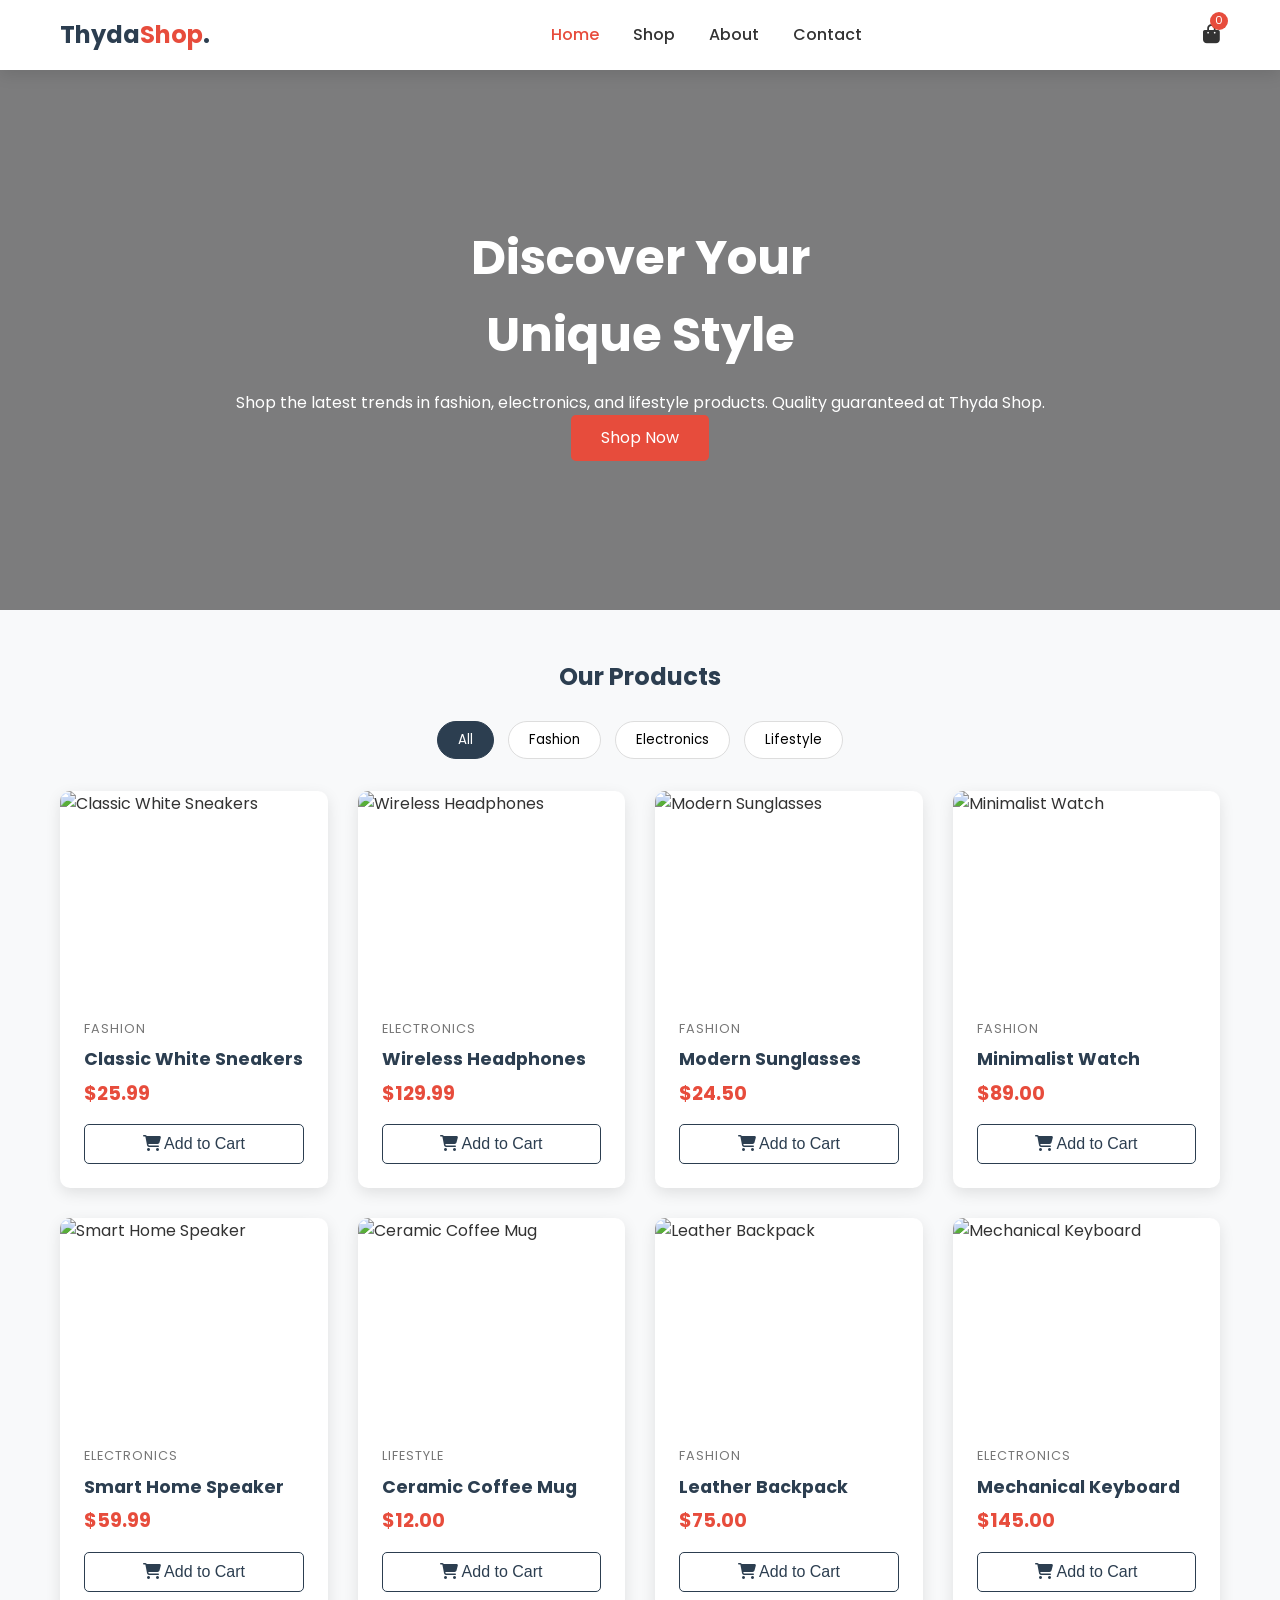
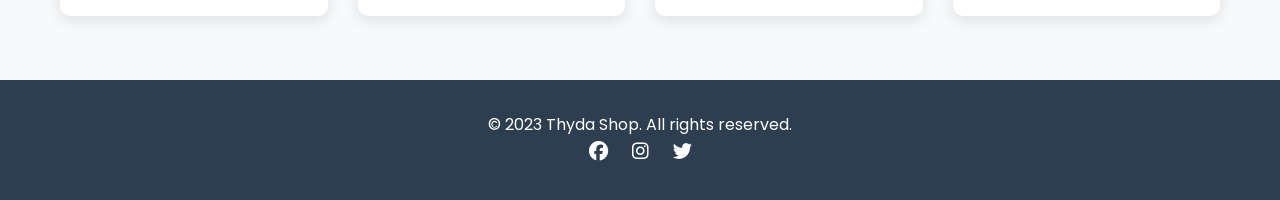
==== index.html @ cea24b6b "Add files via upload" ====
<!DOCTYPE html>
<html lang="en">
<head>
    <meta charset="UTF-8">
    <meta name="viewport" content="width=device-width, initial-scale=1.0">
    <title>Thyda Shop | Premium Products</title>
    <!-- Google Fonts -->
    <link href="https://fonts.googleapis.com/css2?family=Poppins:wght@300;400;600;700&display=swap" rel="stylesheet">
    <!-- Font Awesome for Icons -->
    <link rel="stylesheet" href="https://cdnjs.cloudflare.com/ajax/libs/font-awesome/6.4.0/css/all.min.css">
    <!-- Custom CSS -->
    <link rel="stylesheet" href="assets/css/style.css">
</head>
<body>

    <!-- Navbar -->
    <nav class="navbar">
        <div class="container nav-container">
            <a href="#" class="logo">Thyda<span>Shop</span>.</a>
            
            <div class="nav-links">
                <a href="#" class="active">Home</a>
                <a href="#products-section">Shop</a>
                <a href="#">About</a>
                <a href="#">Contact</a>
            </div>

            <div class="nav-icons">
                <div class="cart-icon" id="cart-btn">
                    <i class="fas fa-shopping-bag"></i>
                    <span class="cart-count" id="cart-count">0</span>
                </div>
            </div>
            
            <div class="menu-toggle" id="mobile-menu">
                <i class="fas fa-bars"></i>
            </div>
        </div>
    </nav>

    <!-- Hero Section -->
    <header class="hero">
        <div class="container hero-content">
            <h1>Discover Your <br> Unique Style</h1>
            <p>Shop the latest trends in fashion, electronics, and lifestyle products. Quality guaranteed at Thyda Shop.</p>
            <a href="#products-section" class="btn btn-primary">Shop Now</a>
        </div>
    </header>

    <!-- Main Content -->
    <main class="container">
        
        <!-- Filter Section -->
        <section class="filters" id="products-section">
            <h2>Our Products</h2>
            <div class="category-buttons" id="category-filters">
                <button class="filter-btn active" data-category="all">All</button>
                <button class="filter-btn" data-category="fashion">Fashion</button>
                <button class="filter-btn" data-category="electronics">Electronics</button>
                <button class="filter-btn" data-category="lifestyle">Lifestyle</button>
            </div>
        </section>

        <!-- Product Grid -->
        <section class="product-grid" id="product-container">
            <!-- Products will be injected here by JS -->
        </section>

    </main>

    <!-- Footer -->
    <footer>
        <div class="container">
            <p>&copy; 2023 Thyda Shop. All rights reserved.</p>
            <div class="social-links">
                <a href="#"><i class="fab fa-facebook"></i></a>
                <a href="#"><i class="fab fa-instagram"></i></a>
                <a href="#"><i class="fab fa-twitter"></i></a>
            </div>
        </div>
    </footer>

    <!-- Shopping Cart Sidebar -->
    <div class="cart-overlay" id="cart-overlay"></div>
    <div class="cart-sidebar" id="cart-sidebar">
        <div class="cart-header">
            <h3>Your Cart</h3>
            <button class="close-cart" id="close-cart"><i class="fas fa-times"></i></button>
        </div>
        <div class="cart-items" id="cart-items">
            <!-- Cart items injected here -->
            <div class="empty-cart-msg">Your cart is empty</div>
        </div>
        <div class="cart-footer">
            <div class="total">
                <span>Total:</span>
                <span id="cart-total">$0.00</span>
            </div>
            <button class="btn btn-primary btn-block checkout-btn" onclick="alert('Thank you for shopping at Thyda Shop!')">Checkout</button>
        </div>
    </div>

    <!-- Toast Notification -->
    <div id="toast">Item added to cart!</div>

    <!-- Scripts -->
    <!-- Loaded in order so app.js can access products from products.js -->
    <script src="assets/js/products.js"></script>
    <script src="assets/js/app.js"></script>
</body>
</html>
---- assets/css/style.css ----
:root {
    --primary-color: #2c3e50;
    --accent-color: #e74c3c;
    --light-bg: #f8f9fa;
    --text-color: #333;
    --white: #ffffff;
    --shadow: 0 5px 15px rgba(0,0,0,0.1);
    --transition: all 0.3s ease;
}

* {
    margin: 0;
    padding: 0;
    box-sizing: border-box;
}

body {
    font-family: 'Poppins', sans-serif;
    color: var(--text-color);
    line-height: 1.6;
    background-color: var(--light-bg);
}

a {
    text-decoration: none;
    color: inherit;
}

img {
    max-width: 100%;
    display: block;
}

.container {
    max-width: 1200px;
    margin: 0 auto;
    padding: 0 20px;
}

/* Navbar */
.navbar {
    background: var(--white);
    box-shadow: var(--shadow);
    position: sticky;
    top: 0;
    z-index: 100;
    padding: 1rem 0;
}

.nav-container {
    display: flex;
    justify-content: space-between;
    align-items: center;
}

.logo {
    font-size: 1.5rem;
    font-weight: 700;
    color: var(--primary-color);
}

.logo span {
    color: var(--accent-color);
}

.nav-links a {
    margin: 0 15px;
    font-weight: 500;
    transition: var(--transition);
}

.nav-links a:hover, .nav-links a.active {
    color: var(--accent-color);
}

.cart-icon {
    position: relative;
    cursor: pointer;
    font-size: 1.2rem;
}

.cart-count {
    position: absolute;
    top: -8px;
    right: -8px;
    background: var(--accent-color);
    color: var(--white);
    font-size: 0.7rem;
    width: 18px;
    height: 18px;
    border-radius: 50%;
    display: flex;
    justify-content: center;
    align-items: center;
}

.menu-toggle {
    display: none;
    font-size: 1.5rem;
    cursor: pointer;
}

/* Hero Section */
.hero {
    background: linear-gradient(rgba(0,0,0,0.5), rgba(0,0,0,0.5)), url('https://images.unsplash.com/photo-1441986300917-64674bd600d8?ixlib=rb-1.2.1&auto=format&fit=crop&w=1350&q=80');
    background-size: cover;
    background-position: center;
    height: 60vh;
    display: flex;
    align-items: center;
    justify-content: center;
    text-align: center;
    color: var(--white);
    margin-bottom: 3rem;
}

.hero h1 {
    font-size: 3rem;
    margin-bottom: 1rem;
}

.btn {
    display: inline-block;
    padding: 10px 30px;
    border-radius: 5px;
    transition: var(--transition);
    cursor: pointer;
    border: none;
    font-size: 1rem;
}

.btn-primary {
    background: var(--accent-color);
    color: var(--white);
}

.btn-primary:hover {
    background: #c0392b;
}

.btn-block {
    display: block;
    width: 100%;
}

/* Filters */
.filters {
    text-align: center;
    margin-bottom: 2rem;
}

.filters h2 {
    margin-bottom: 1.5rem;
    color: var(--primary-color);
}

.filter-btn {
    background: var(--white);
    border: 1px solid #ddd;
    padding: 8px 20px;
    margin: 0 5px;
    cursor: pointer;
    border-radius: 20px;
    font-family: inherit;
    transition: var(--transition);
}

.filter-btn:hover, .filter-btn.active {
    background: var(--primary-color);
    color: var(--white);
    border-color: var(--primary-color);
}

/* Product Grid */
.product-grid {
    display: grid;
    grid-template-columns: repeat(auto-fill, minmax(250px, 1fr));
    gap: 30px;
    margin-bottom: 4rem;
}

.product-card {
    background: var(--white);
    border-radius: 10px;
    overflow: hidden;
    box-shadow: var(--shadow);
    transition: var(--transition);
}

.product-card:hover {
    transform: translateY(-5px);
}

.product-img {
    height: 200px;
    width: 100%;
    object-fit: cover;
}

.product-info {
    padding: 1.5rem;
}

.product-cat {
    color: #777;
    font-size: 0.8rem;
    text-transform: uppercase;
    letter-spacing: 1px;
}

.product-title {
    margin: 5px 0;
    font-size: 1.1rem;
    color: var(--primary-color);
}

.product-price {
    color: var(--accent-color);
    font-weight: 700;
    font-size: 1.2rem;
}

.product-card .btn {
    margin-top: 15px;
    width: 100%;
    border: 1px solid var(--primary-color);
    background: transparent;
    color: var(--primary-color);
}

.product-card .btn:hover {
    background: var(--primary-color);
    color: var(--white);
}

/* Footer */
footer {
    background: var(--primary-color);
    color: var(--white);
    padding: 2rem 0;
    text-align: center;
}

.social-links a {
    margin: 0 10px;
    font-size: 1.2rem;
    transition: var(--transition);
}

.social-links a:hover {
    color: var(--accent-color);
}

/* Cart Sidebar */
.cart-overlay {
    position: fixed;
    top: 0;
    left: 0;
    width: 100%;
    height: 100%;
    background: rgba(0,0,0,0.5);
    visibility: hidden;
    opacity: 0;
    transition: var(--transition);
    z-index: 101;
}

.cart-overlay.show {
    visibility: visible;
    opacity: 1;
}

.cart-sidebar {
    position: fixed;
    top: 0;
    right: -100%;
    width: 350px;
    height: 100%;
    background: var(--white);
    z-index: 102;
    transition: var(--transition);
    display: flex;
    flex-direction: column;
    box-shadow: -5px 0 15px rgba(0,0,0,0.1);
}

.cart-sidebar.show {
    right: 0;
}

.cart-header {
    padding: 1.5rem;
    border-bottom: 1px solid #eee;
    display: flex;
    justify-content: space-between;
    align-items: center;
}

.close-cart {
    background: none;
    border: none;
    font-size: 1.5rem;
    cursor: pointer;
}

.cart-items {
    flex: 1;
    padding: 1.5rem;
    overflow-y: auto;
}

.cart-item {
    display: flex;
    align-items: center;
    margin-bottom: 1.5rem;
    border-bottom: 1px solid #eee;
    padding-bottom: 1rem;
}

.cart-item img {
    width: 60px;
    height: 60px;
    object-fit: cover;
    border-radius: 5px;
    margin-right: 15px;
}

.item-details {
    flex: 1;
}

.item-details h4 {
    font-size: 0.9rem;
    margin-bottom: 5px;
}

.item-quantity-ctrl {
    display: flex;
    align-items: center;
    gap: 10px;
    margin-top: 5px;
}

.qty-btn {
    background: #eee;
    border: none;
    width: 25px;
    height: 25px;
    border-radius: 50%;
    cursor: pointer;
    display: flex;
    align-items: center;
    justify-content: center;
}

.item-remove {
    color: #999;
    cursor: pointer;
    margin-left: 10px;
    transition: var(--transition);
}

.item-remove:hover {
    color: var(--accent-color);
}

.cart-footer {
    padding: 1.5rem;
    border-top: 1px solid #eee;
    background: #fcfcfc;
}

.total {
    display: flex;
    justify-content: space-between;
    font-size: 1.2rem;
    font-weight: 700;
    margin-bottom: 1rem;
}

/* Toast */
#toast {
    visibility: hidden;
    min-width: 250px;
    background-color: #333;
    color: #fff;
    text-align: center;
    border-radius: 4px;
    padding: 16px;
    position: fixed;
    z-index: 1000;
    left: 50%;
    bottom: 30px;
    transform: translateX(-50%);
    font-size: 17px;
}

#toast.show {
    visibility: visible;
    animation: fadein 0.5s, fadeout 0.5s 2.5s;
}

@keyframes fadein {
    from {bottom: 0; opacity: 0;} 
    to {bottom: 30px; opacity: 1;}
}

@keyframes fadeout {
    from {bottom: 30px; opacity: 1;} 
    to {bottom: 0; opacity: 0;}
}

/* Responsive */
@media (max-width: 768px) {
    .hero h1 { font-size: 2rem; }
    .nav-links { display: none; }
    .menu-toggle { display: block; }
    .cart-sidebar { width: 100%; }
}
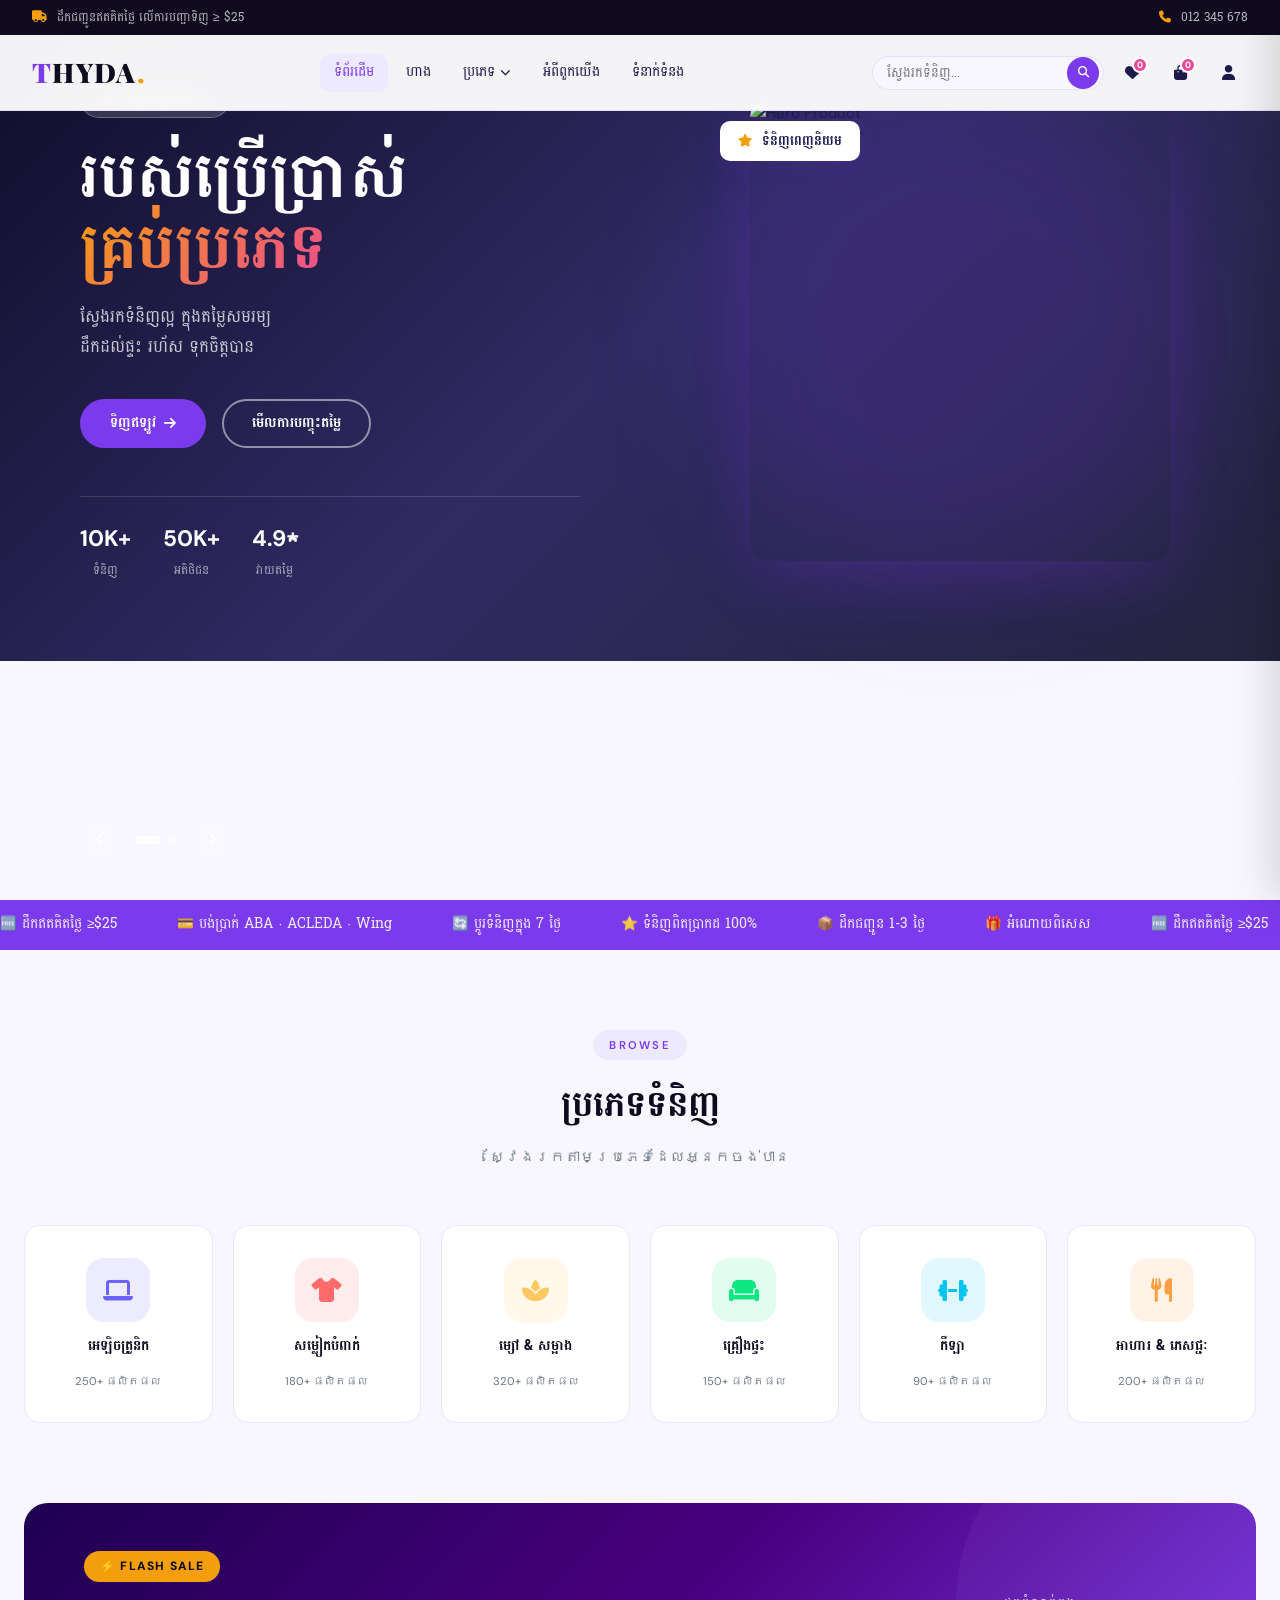
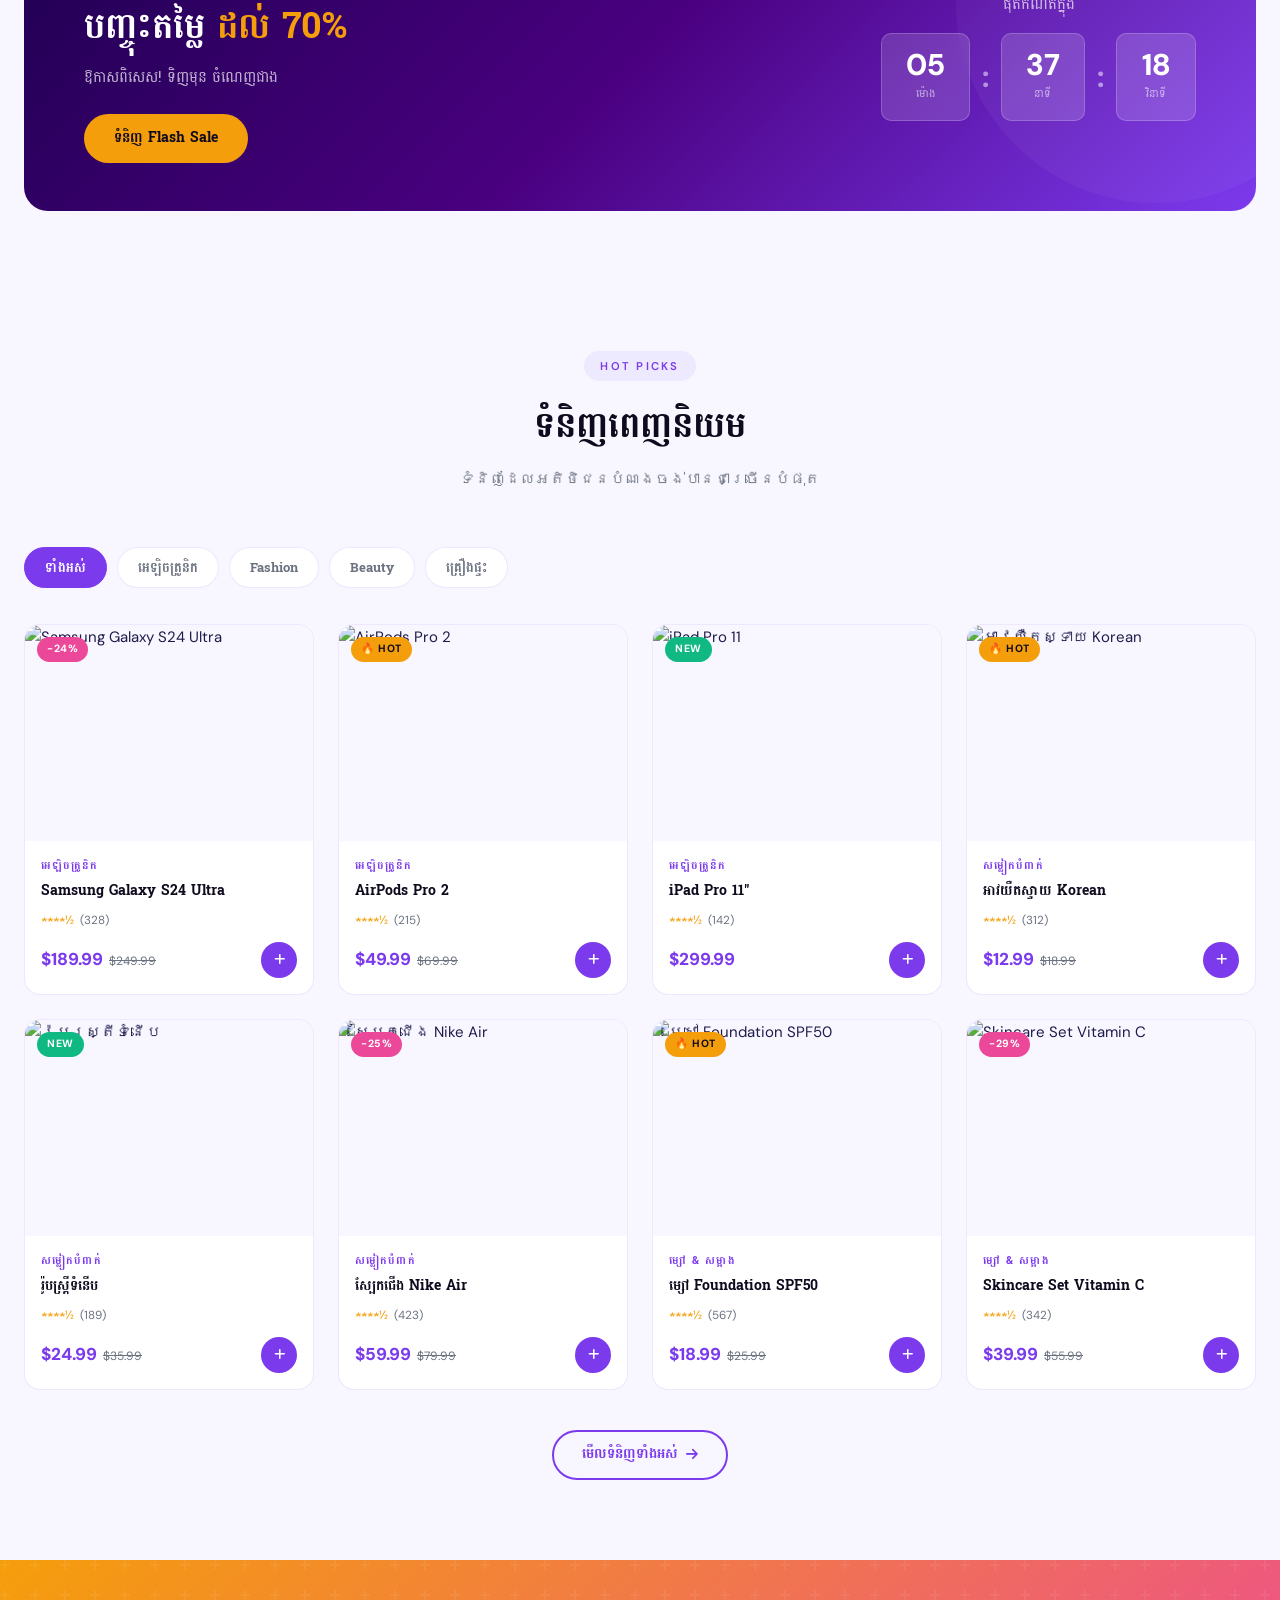
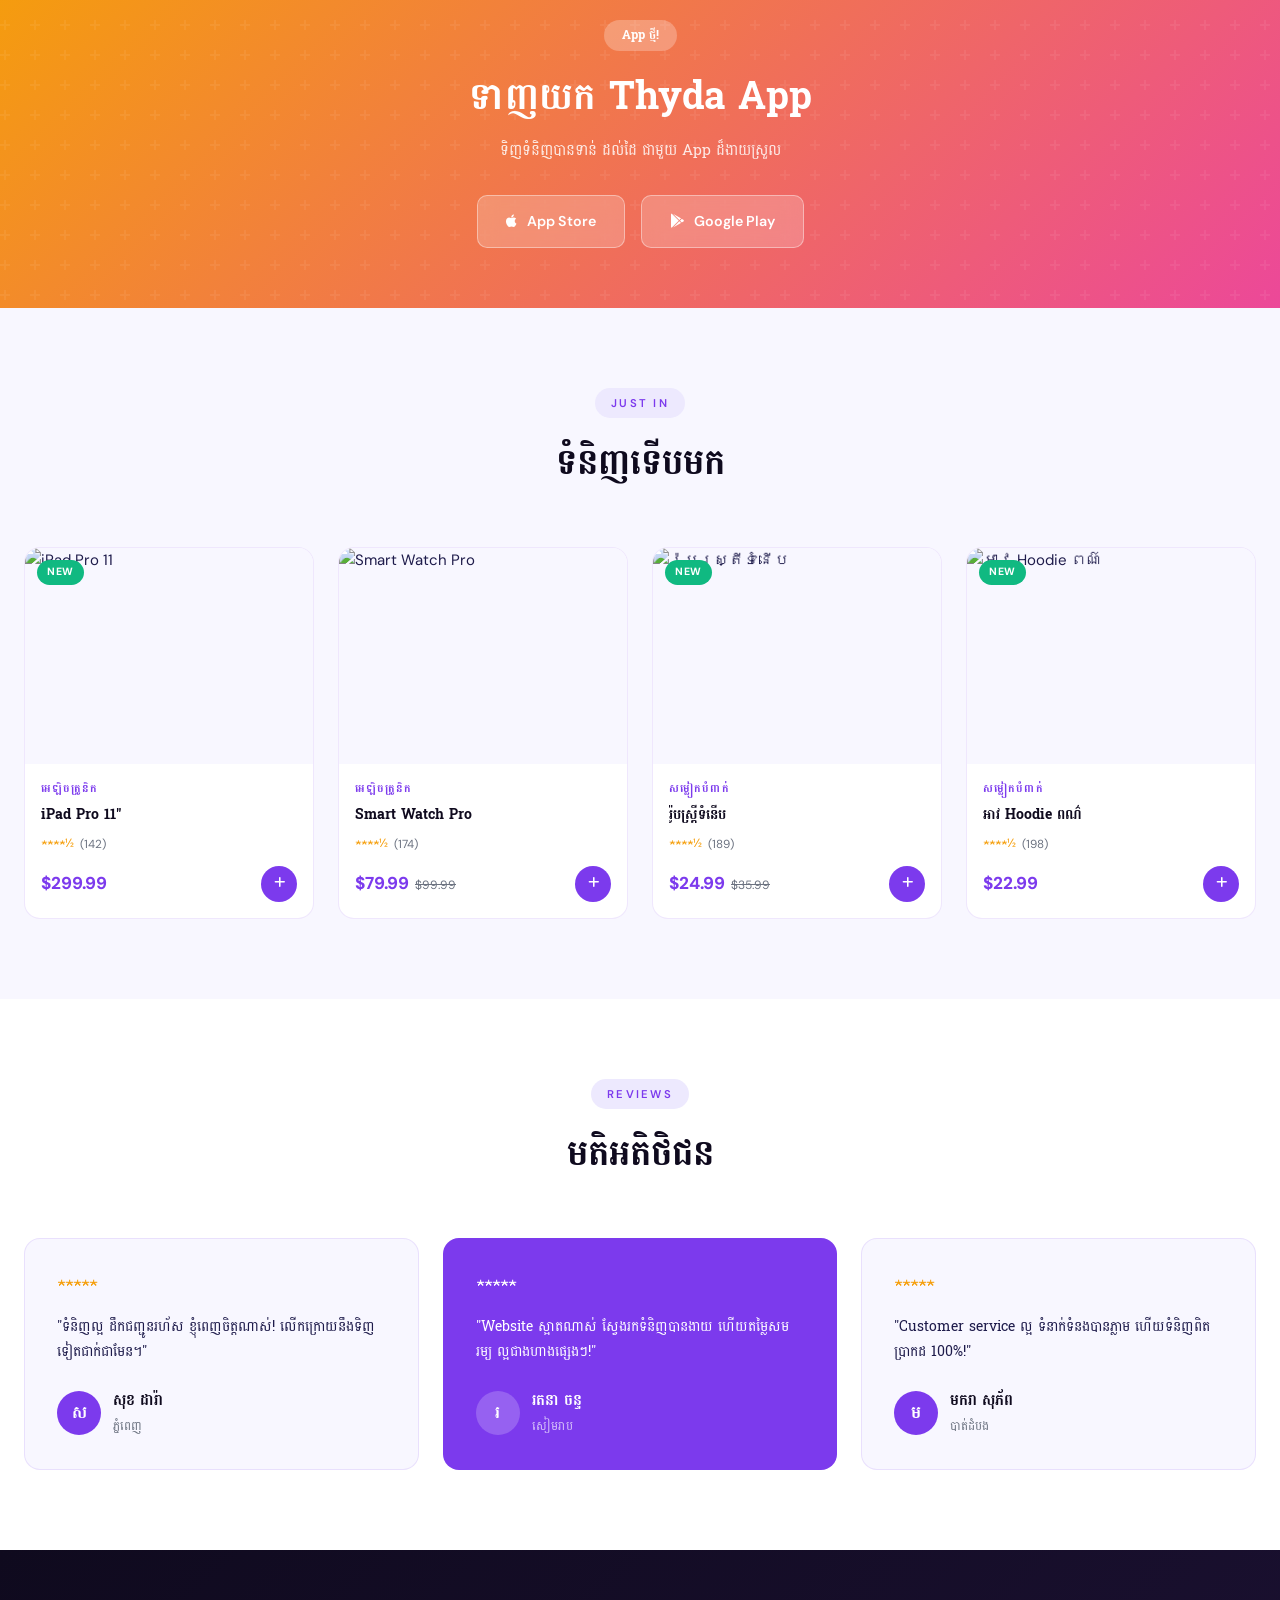
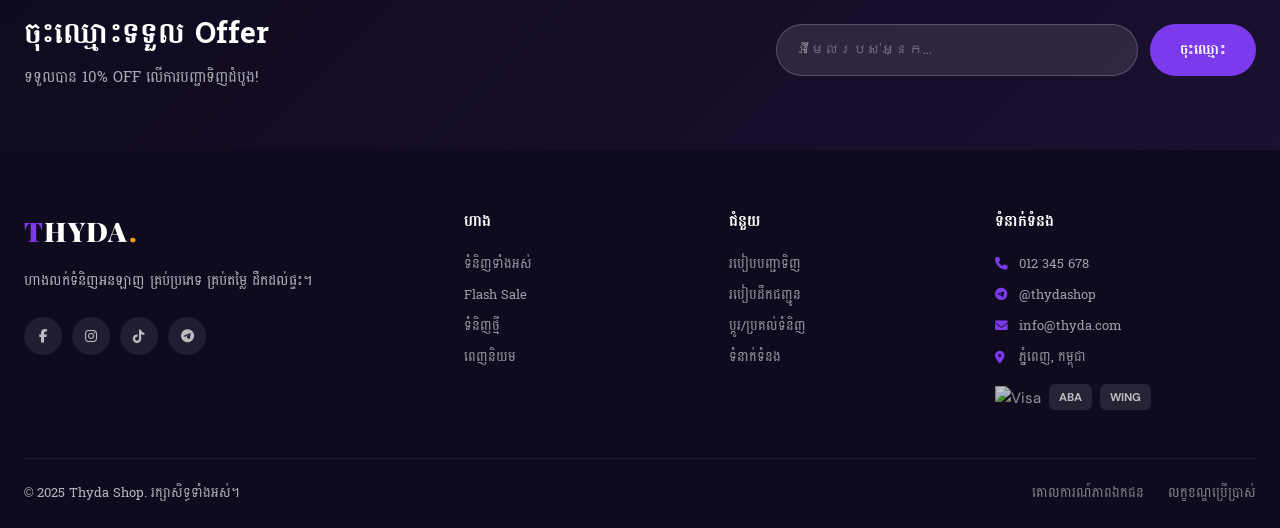
==== commit 1203152c: "Add files via upload" ====
--- a/index.html
+++ b/index.html
@@ -1,111 +1,400 @@
 <!DOCTYPE html>
-<html lang="en">
+<html lang="km">
 <head>
-    <meta charset="UTF-8">
-    <meta name="viewport" content="width=device-width, initial-scale=1.0">
-    <title>Thyda Shop | Premium Products</title>
-    <!-- Google Fonts -->
-    <link href="https://fonts.googleapis.com/css2?family=Poppins:wght@300;400;600;700&display=swap" rel="stylesheet">
-    <!-- Font Awesome for Icons -->
-    <link rel="stylesheet" href="https://cdnjs.cloudflare.com/ajax/libs/font-awesome/6.4.0/css/all.min.css">
-    <!-- Custom CSS -->
-    <link rel="stylesheet" href="assets/css/style.css">
+  <meta charset="UTF-8" />
+  <meta name="viewport" content="width=device-width, initial-scale=1.0" />
+  <title>Thyda Shop — ផ្សារទំនើបออនឡាញ</title>
+  <link rel="stylesheet" href="assets/css/style.css" />
+  <link rel="preconnect" href="https://fonts.googleapis.com" />
+  <link href="https://fonts.googleapis.com/css2?family=Battambang:wght@400;700&family=Playfair+Display:wght@700;900&family=DM+Sans:wght@300;400;500;600&display=swap" rel="stylesheet" />
+  <link rel="stylesheet" href="https://cdnjs.cloudflare.com/ajax/libs/font-awesome/6.5.0/css/all.min.css" />
 </head>
 <body>
 
-    <!-- Navbar -->
+  <!-- LOADER -->
+  <div class="loader" id="loader">
+    <div class="loader-inner">
+      <div class="loader-logo">THYDA</div>
+      <div class="loader-bar"><span></span></div>
+    </div>
+  </div>
+
+  <!-- HEADER -->
+  <header class="header" id="header">
+    <div class="header-top">
+      <span><i class="fa fa-truck"></i> ដឹកជញ្ជូនឥតគិតថ្លៃ លើការបញ្ជាទិញ ≥ $25</span>
+      <span><i class="fa fa-phone"></i> 012 345 678</span>
+    </div>
     <nav class="navbar">
-        <div class="container nav-container">
-            <a href="#" class="logo">Thyda<span>Shop</span>.</a>
-            
-            <div class="nav-links">
-                <a href="#" class="active">Home</a>
-                <a href="#products-section">Shop</a>
-                <a href="#">About</a>
-                <a href="#">Contact</a>
+      <a href="index.html" class="logo">
+        <span class="logo-t">T</span>HYDA<span class="logo-dot">.</span>
+      </a>
+      <ul class="nav-links" id="navLinks">
+        <li><a href="index.html" class="active">ទំព័រដើម</a></li>
+        <li><a href="shop.html">ហាង</a></li>
+        <li class="dropdown">
+          <a href="#">ប្រភេទ <i class="fa fa-chevron-down"></i></a>
+          <ul class="dropdown-menu">
+            <li><a href="shop.html?cat=electronics"><i class="fa fa-microchip"></i> អេឡិចត្រូនិក</a></li>
+            <li><a href="shop.html?cat=fashion"><i class="fa fa-shirt"></i> សម្លៀកបំពាក់</a></li>
+            <li><a href="shop.html?cat=beauty"><i class="fa fa-spa"></i> ម្សៅ & សម្អាង</a></li>
+            <li><a href="shop.html?cat=home"><i class="fa fa-house"></i> គ្រឿងផ្ទះ</a></li>
+            <li><a href="shop.html?cat=sport"><i class="fa fa-dumbbell"></i> កីឡា</a></li>
+          </ul>
+        </li>
+        <li><a href="about.html">អំពីពួកយើង</a></li>
+        <li><a href="contact.html">ទំនាក់ទំនង</a></li>
+      </ul>
+      <div class="nav-actions">
+        <div class="search-wrap">
+          <input type="text" id="searchInput" placeholder="ស្វែងរកទំនិញ..." />
+          <button class="search-btn"><i class="fa fa-search"></i></button>
+        </div>
+        <a href="#" class="nav-icon" id="wishlistBtn" title="Wishlist">
+          <i class="fa fa-heart"></i>
+          <span class="badge" id="wishlistCount">0</span>
+        </a>
+        <a href="cart.html" class="nav-icon" title="Cart">
+          <i class="fa fa-shopping-bag"></i>
+          <span class="badge" id="cartCount">0</span>
+        </a>
+        <a href="account.html" class="nav-icon" title="Account">
+          <i class="fa fa-user"></i>
+        </a>
+        <button class="hamburger" id="hamburger">
+          <span></span><span></span><span></span>
+        </button>
+      </div>
+    </nav>
+  </header>
+
+  <!-- HERO SLIDER -->
+  <section class="hero">
+    <div class="hero-slider" id="heroSlider">
+      <div class="hero-slide active" style="--bg: linear-gradient(135deg, #0f0c29, #302b63, #24243e)">
+        <div class="hero-content">
+          <span class="hero-label">🔥 ការផ្ដល់ជូនពិសេស</span>
+          <h1>របស់ប្រើប្រាស់<br /><em>គ្រប់ប្រភេទ</em></h1>
+          <p>ស្វែងរកទំនិញល្អ ក្នុងតម្លៃសមរម្យ<br/>ដឹកដល់ផ្ទះ រហ័ស ទុកចិត្តបាន</p>
+          <div class="hero-btns">
+            <a href="shop.html" class="btn btn-primary">ទិញឥឡូវ <i class="fa fa-arrow-right"></i></a>
+            <a href="shop.html?sale=1" class="btn btn-outline">មើលការបញ្ចុះតម្លៃ</a>
+          </div>
+          <div class="hero-stats">
+            <div><strong>10K+</strong><span>ទំនិញ</span></div>
+            <div><strong>50K+</strong><span>អតិថិជន</span></div>
+            <div><strong>4.9★</strong><span>វាយតម្លៃ</span></div>
+          </div>
+        </div>
+        <div class="hero-visual">
+          <div class="hero-circle"></div>
+          <div class="hero-img-wrap">
+            <div class="product-float-card">
+              <i class="fa fa-star"></i> ទំនិញពេញនិយម
             </div>
-
-            <div class="nav-icons">
-                <div class="cart-icon" id="cart-btn">
-                    <i class="fas fa-shopping-bag"></i>
-                    <span class="cart-count" id="cart-count">0</span>
-                </div>
-            </div>
-            
-            <div class="menu-toggle" id="mobile-menu">
-                <i class="fas fa-bars"></i>
-            </div>
-        </div>
-    </nav>
-
-    <!-- Hero Section -->
-    <header class="hero">
-        <div class="container hero-content">
-            <h1>Discover Your <br> Unique Style</h1>
-            <p>Shop the latest trends in fashion, electronics, and lifestyle products. Quality guaranteed at Thyda Shop.</p>
-            <a href="#products-section" class="btn btn-primary">Shop Now</a>
-        </div>
-    </header>
-
-    <!-- Main Content -->
-    <main class="container">
-        
-        <!-- Filter Section -->
-        <section class="filters" id="products-section">
-            <h2>Our Products</h2>
-            <div class="category-buttons" id="category-filters">
-                <button class="filter-btn active" data-category="all">All</button>
-                <button class="filter-btn" data-category="fashion">Fashion</button>
-                <button class="filter-btn" data-category="electronics">Electronics</button>
-                <button class="filter-btn" data-category="lifestyle">Lifestyle</button>
-            </div>
-        </section>
-
-        <!-- Product Grid -->
-        <section class="product-grid" id="product-container">
-            <!-- Products will be injected here by JS -->
-        </section>
-
-    </main>
-
-    <!-- Footer -->
-    <footer>
-        <div class="container">
-            <p>&copy; 2023 Thyda Shop. All rights reserved.</p>
-            <div class="social-links">
-                <a href="#"><i class="fab fa-facebook"></i></a>
-                <a href="#"><i class="fab fa-instagram"></i></a>
-                <a href="#"><i class="fab fa-twitter"></i></a>
-            </div>
-        </div>
-    </footer>
-
-    <!-- Shopping Cart Sidebar -->
-    <div class="cart-overlay" id="cart-overlay"></div>
-    <div class="cart-sidebar" id="cart-sidebar">
-        <div class="cart-header">
-            <h3>Your Cart</h3>
-            <button class="close-cart" id="close-cart"><i class="fas fa-times"></i></button>
-        </div>
-        <div class="cart-items" id="cart-items">
-            <!-- Cart items injected here -->
-            <div class="empty-cart-msg">Your cart is empty</div>
-        </div>
-        <div class="cart-footer">
-            <div class="total">
-                <span>Total:</span>
-                <span id="cart-total">$0.00</span>
-            </div>
-            <button class="btn btn-primary btn-block checkout-btn" onclick="alert('Thank you for shopping at Thyda Shop!')">Checkout</button>
-        </div>
-    </div>
-
-    <!-- Toast Notification -->
-    <div id="toast">Item added to cart!</div>
-
-    <!-- Scripts -->
-    <!-- Loaded in order so app.js can access products from products.js -->
-    <script src="assets/js/products.js"></script>
-    <script src="assets/js/app.js"></script>
+            <img src="https://images.unsplash.com/photo-1607082348824-0a96f2a4b9da?w=500&q=80" alt="Hero Product" class="hero-img" />
+          </div>
+        </div>
+      </div>
+      <div class="hero-slide" style="--bg: linear-gradient(135deg, #1a1a2e, #16213e, #0f3460)">
+        <div class="hero-content">
+          <span class="hero-label">✨ ថ្មី! ម៉ូដល្អ</span>
+          <h1>Fashion<br /><em>& Style</em></h1>
+          <p>សម្លៀកបំពាក់ ស្ទាយថ្មី ទំនើប<br/>ពណ៌ច្រើន ទំហំគ្រប់</p>
+          <div class="hero-btns">
+            <a href="shop.html?cat=fashion" class="btn btn-primary">មើលបន្ថែម <i class="fa fa-arrow-right"></i></a>
+          </div>
+        </div>
+        <div class="hero-visual">
+          <div class="hero-circle" style="background: rgba(255,100,100,0.15)"></div>
+          <div class="hero-img-wrap">
+            <img src="https://images.unsplash.com/photo-1445205170230-053b83016050?w=500&q=80" alt="Fashion" class="hero-img" />
+          </div>
+        </div>
+      </div>
+    </div>
+    <div class="hero-controls">
+      <button class="hero-prev" id="heroPrev"><i class="fa fa-chevron-left"></i></button>
+      <div class="hero-dots" id="heroDots"></div>
+      <button class="hero-next" id="heroNext"><i class="fa fa-chevron-right"></i></button>
+    </div>
+    <div class="hero-scroll-hint">
+      <span>Scroll</span>
+      <div class="scroll-line"></div>
+    </div>
+  </section>
+
+  <!-- MARQUEE -->
+  <div class="marquee-bar">
+    <div class="marquee-track">
+      <span>🆓 ដឹកឥតគិតថ្លៃ ≥$25</span>
+      <span>💳 បង់ប្រាក់ ABA · ACLEDA · Wing</span>
+      <span>🔄 ប្ដូរទំនិញក្នុង 7 ថ្ងៃ</span>
+      <span>⭐ ទំនិញពិតប្រាកដ 100%</span>
+      <span>📦 ដឹកជញ្ជូន 1-3 ថ្ងៃ</span>
+      <span>🎁 អំណោយពិសេស</span>
+      <span>🆓 ដឹកឥតគិតថ្លៃ ≥$25</span>
+      <span>💳 បង់ប្រាក់ ABA · ACLEDA · Wing</span>
+      <span>🔄 ប្ដូរទំនិញក្នុង 7 ថ្ងៃ</span>
+      <span>⭐ ទំនិញពិតប្រាកដ 100%</span>
+      <span>📦 ដឹកជញ្ជូន 1-3 ថ្ងៃ</span>
+      <span>🎁 អំណោយពិសេស</span>
+    </div>
+  </div>
+
+  <!-- CATEGORIES -->
+  <section class="section categories-section">
+    <div class="container">
+      <div class="section-header">
+        <span class="section-label">Browse</span>
+        <h2>ប្រភេទទំនិញ</h2>
+        <p>ស្វែងរកតាមប្រភេទដែលអ្នកចង់បាន</p>
+      </div>
+      <div class="categories-grid">
+        <a href="shop.html?cat=electronics" class="cat-card" style="--c:#6c63ff">
+          <div class="cat-icon"><i class="fa fa-laptop"></i></div>
+          <h3>អេឡិចត្រូនិក</h3>
+          <span>250+ ផលិតផល</span>
+        </a>
+        <a href="shop.html?cat=fashion" class="cat-card" style="--c:#ff6b6b">
+          <div class="cat-icon"><i class="fa fa-shirt"></i></div>
+          <h3>សម្លៀកបំពាក់</h3>
+          <span>180+ ផលិតផល</span>
+        </a>
+        <a href="shop.html?cat=beauty" class="cat-card" style="--c:#ffc75f">
+          <div class="cat-icon"><i class="fa fa-spa"></i></div>
+          <h3>ម្សៅ & សម្អាង</h3>
+          <span>320+ ផលិតផល</span>
+        </a>
+        <a href="shop.html?cat=home" class="cat-card" style="--c:#0be881">
+          <div class="cat-icon"><i class="fa fa-couch"></i></div>
+          <h3>គ្រឿងផ្ទះ</h3>
+          <span>150+ ផលិតផល</span>
+        </a>
+        <a href="shop.html?cat=sport" class="cat-card" style="--c:#05c4f0">
+          <div class="cat-icon"><i class="fa fa-dumbbell"></i></div>
+          <h3>កីឡា</h3>
+          <span>90+ ផលិតផល</span>
+        </a>
+        <a href="shop.html?cat=food" class="cat-card" style="--c:#ff9f43">
+          <div class="cat-icon"><i class="fa fa-utensils"></i></div>
+          <h3>អាហារ & ភេសជ្ជៈ</h3>
+          <span>200+ ផលិតផល</span>
+        </a>
+      </div>
+    </div>
+  </section>
+
+  <!-- FLASH SALE TIMER -->
+  <section class="flash-sale-section">
+    <div class="container">
+      <div class="flash-sale-banner">
+        <div class="flash-left">
+          <div class="flash-badge">⚡ FLASH SALE</div>
+          <h2>បញ្ចុះតម្លៃ <span class="flash-percent">ដល់ 70%</span></h2>
+          <p>ឱកាសពិសេស! ទិញមុន ចំណេញជាង</p>
+          <a href="shop.html?sale=1" class="btn btn-flash">ទំនិញ Flash Sale</a>
+        </div>
+        <div class="flash-timer">
+          <p>ផុតកំណត់ក្នុង</p>
+          <div class="timer-boxes">
+            <div class="timer-box"><span id="th">00</span><small>ម៉ោង</small></div>
+            <div class="colon">:</div>
+            <div class="timer-box"><span id="tm">00</span><small>នាទី</small></div>
+            <div class="colon">:</div>
+            <div class="timer-box"><span id="ts">00</span><small>វិនាទី</small></div>
+          </div>
+        </div>
+      </div>
+    </div>
+  </section>
+
+  <!-- FEATURED PRODUCTS -->
+  <section class="section" id="featured">
+    <div class="container">
+      <div class="section-header">
+        <span class="section-label">Hot Picks</span>
+        <h2>ទំនិញពេញនិយម</h2>
+        <p>ទំនិញដែលអតិថិជនបំណងចង់បានជាច្រើនបំផុត</p>
+      </div>
+      <div class="filter-tabs">
+        <button class="filter-tab active" data-filter="all">ទាំងអស់</button>
+        <button class="filter-tab" data-filter="electronics">អេឡិចត្រូនិក</button>
+        <button class="filter-tab" data-filter="fashion">Fashion</button>
+        <button class="filter-tab" data-filter="beauty">Beauty</button>
+        <button class="filter-tab" data-filter="home">គ្រឿងផ្ទះ</button>
+      </div>
+      <div class="products-grid" id="featuredGrid"></div>
+      <div class="text-center mt-4">
+        <a href="shop.html" class="btn btn-outline-dark">មើលទំនិញទាំងអស់ <i class="fa fa-arrow-right"></i></a>
+      </div>
+    </div>
+  </section>
+
+  <!-- BANNER CTA -->
+  <section class="cta-banner">
+    <div class="cta-content">
+      <span class="cta-tag">App ថ្មី!</span>
+      <h2>ទាញយក Thyda App</h2>
+      <p>ទិញទំនិញបានទាន់ ដល់ដៃ ជាមួយ App ដ៏ងាយស្រួល</p>
+      <div class="app-btns">
+        <a href="#" class="app-btn"><i class="fab fa-apple"></i> App Store</a>
+        <a href="#" class="app-btn"><i class="fab fa-google-play"></i> Google Play</a>
+      </div>
+    </div>
+    <div class="cta-decoration"></div>
+  </section>
+
+  <!-- NEW ARRIVALS -->
+  <section class="section">
+    <div class="container">
+      <div class="section-header">
+        <span class="section-label">Just In</span>
+        <h2>ទំនិញទើបមក</h2>
+      </div>
+      <div class="products-grid" id="newArrivalsGrid"></div>
+    </div>
+  </section>
+
+  <!-- TESTIMONIALS -->
+  <section class="section testimonials-section">
+    <div class="container">
+      <div class="section-header">
+        <span class="section-label">Reviews</span>
+        <h2>មតិអតិថិជន</h2>
+      </div>
+      <div class="testimonials-grid">
+        <div class="testimonial-card">
+          <div class="stars">★★★★★</div>
+          <p>"ទំនិញល្អ ដឹកជញ្ជូនរហ័ស ខ្ញុំពេញចិត្តណាស់! លើកក្រោយនឹងទិញទៀតជាក់ជាមែន។"</p>
+          <div class="testimonial-author">
+            <div class="author-avatar">ស</div>
+            <div><strong>សុខ ដារ៉ា</strong><span>ភ្នំពេញ</span></div>
+          </div>
+        </div>
+        <div class="testimonial-card featured">
+          <div class="stars">★★★★★</div>
+          <p>"Website ស្អាតណាស់ ស្វែងរកទំនិញបានងាយ ហើយតម្លៃសមរម្យ ល្អជាងហាងផ្សេងៗ!"</p>
+          <div class="testimonial-author">
+            <div class="author-avatar">រ</div>
+            <div><strong>រតនា ចន្ទ</strong><span>សៀមរាប</span></div>
+          </div>
+        </div>
+        <div class="testimonial-card">
+          <div class="stars">★★★★★</div>
+          <p>"Customer service ល្អ ទំនាក់ទំនងបានភ្លាម ហើយទំនិញពិតប្រាកដ 100%!"</p>
+          <div class="testimonial-author">
+            <div class="author-avatar">ម</div>
+            <div><strong>មករា សុភ័ព</strong><span>បាត់ដំបង</span></div>
+          </div>
+        </div>
+      </div>
+    </div>
+  </section>
+
+  <!-- NEWSLETTER -->
+  <section class="newsletter-section">
+    <div class="container">
+      <div class="newsletter-inner">
+        <div class="newsletter-text">
+          <h2>ចុះឈ្មោះទទួល Offer</h2>
+          <p>ទទួលបាន 10% OFF លើការបញ្ជាទិញដំបូង!</p>
+        </div>
+        <form class="newsletter-form" id="newsletterForm">
+          <input type="email" placeholder="អ៊ីមែលរបស់អ្នក..." required />
+          <button type="submit" class="btn btn-primary">ចុះឈ្មោះ</button>
+        </form>
+      </div>
+    </div>
+  </section>
+
+  <!-- FOOTER -->
+  <footer class="footer">
+    <div class="container">
+      <div class="footer-grid">
+        <div class="footer-brand">
+          <div class="logo"><span class="logo-t">T</span>HYDA<span class="logo-dot">.</span></div>
+          <p>ហាងលក់ទំនិញអនឡាញ គ្រប់ប្រភេទ គ្រប់តម្លៃ ដឹកដល់ផ្ទះ។</p>
+          <div class="social-links">
+            <a href="#"><i class="fab fa-facebook-f"></i></a>
+            <a href="#"><i class="fab fa-instagram"></i></a>
+            <a href="#"><i class="fab fa-tiktok"></i></a>
+            <a href="#"><i class="fab fa-telegram"></i></a>
+          </div>
+        </div>
+        <div class="footer-col">
+          <h4>ហាង</h4>
+          <ul>
+            <li><a href="shop.html">ទំនិញទាំងអស់</a></li>
+            <li><a href="shop.html?sale=1">Flash Sale</a></li>
+            <li><a href="shop.html?new=1">ទំនិញថ្មី</a></li>
+            <li><a href="shop.html?popular=1">ពេញនិយម</a></li>
+          </ul>
+        </div>
+        <div class="footer-col">
+          <h4>ជំនួយ</h4>
+          <ul>
+            <li><a href="#">របៀបបញ្ជាទិញ</a></li>
+            <li><a href="#">របៀបដឹកជញ្ជូន</a></li>
+            <li><a href="#">ប្ដូរ/ប្រគល់ទំនិញ</a></li>
+            <li><a href="contact.html">ទំនាក់ទំនង</a></li>
+          </ul>
+        </div>
+        <div class="footer-col">
+          <h4>ទំនាក់ទំនង</h4>
+          <ul>
+            <li><i class="fa fa-phone"></i> 012 345 678</li>
+            <li><i class="fab fa-telegram"></i> @thydashop</li>
+            <li><i class="fa fa-envelope"></i> info@thyda.com</li>
+            <li><i class="fa fa-location-dot"></i> ភ្នំពេញ, កម្ពុជា</li>
+          </ul>
+          <div class="payment-icons">
+            <img src="https://upload.wikimedia.org/wikipedia/commons/thumb/5/5e/Visa_Inc._logo.svg/200px-Visa_Inc._logo.svg.png" alt="Visa" />
+            <span class="pay-tag">ABA</span>
+            <span class="pay-tag">WING</span>
+          </div>
+        </div>
+      </div>
+      <div class="footer-bottom">
+        <p>© 2025 Thyda Shop. រក្សាសិទ្ធទាំងអស់។</p>
+        <div>
+          <a href="#">គោលការណ៍ភាពឯកជន</a>
+          <a href="#">លក្ខខណ្ឌប្រើប្រាស់</a>
+        </div>
+      </div>
+    </div>
+  </footer>
+
+  <!-- CART DRAWER -->
+  <div class="overlay" id="overlay"></div>
+  <aside class="cart-drawer" id="cartDrawer">
+    <div class="drawer-header">
+      <h3><i class="fa fa-shopping-bag"></i> កន្ត្រកទំនិញ</h3>
+      <button class="close-drawer" id="closeCart"><i class="fa fa-times"></i></button>
+    </div>
+    <div class="cart-items" id="cartItems">
+      <div class="empty-cart">
+        <i class="fa fa-shopping-bag"></i>
+        <p>កន្ត្រករបស់អ្នកទទេ</p>
+        <a href="shop.html" class="btn btn-primary">ទៅទិញ</a>
+      </div>
+    </div>
+    <div class="cart-footer" id="cartFooter" style="display:none">
+      <div class="cart-total">
+        <span>សរុប</span>
+        <strong id="cartTotal">$0.00</strong>
+      </div>
+      <a href="cart.html" class="btn btn-primary full-width">ចូលមើលកន្ត្រក</a>
+    </div>
+  </aside>
+
+  <!-- TOAST -->
+  <div class="toast-container" id="toastContainer"></div>
+
+  <!-- BACK TO TOP -->
+  <button class="back-to-top" id="backToTop"><i class="fa fa-arrow-up"></i></button>
+
+  <script src="assets/js/products.js"></script>
+  <script src="assets/js/app.js"></script>
 </body>
-</html>+</html>
--- a/assets/css/style.css
+++ b/assets/css/style.css
@@ -1,419 +1,1459 @@
+/* ========================================
+   THYDA SHOP — Main Stylesheet
+   ======================================== */
+
 :root {
-    --primary-color: #2c3e50;
-    --accent-color: #e74c3c;
-    --light-bg: #f8f9fa;
-    --text-color: #333;
-    --white: #ffffff;
-    --shadow: 0 5px 15px rgba(0,0,0,0.1);
-    --transition: all 0.3s ease;
-}
-
-* {
-    margin: 0;
-    padding: 0;
-    box-sizing: border-box;
-}
+  --primary: #7c3aed;
+  --primary-dark: #5b21b6;
+  --primary-light: #ede9fe;
+  --accent: #f59e0b;
+  --accent2: #ec4899;
+  --dark: #0f0a1e;
+  --dark2: #1a1030;
+  --text: #1e1b4b;
+  --text-muted: #6b7280;
+  --bg: #f8f7ff;
+  --bg2: #ffffff;
+  --border: rgba(124, 58, 237, 0.12);
+  --shadow: 0 4px 24px rgba(124,58,237,0.10);
+  --shadow-lg: 0 20px 60px rgba(124,58,237,0.18);
+  --radius: 16px;
+  --radius-sm: 10px;
+  --transition: all 0.3s cubic-bezier(0.4, 0, 0.2, 1);
+  --font-km: 'Battambang', sans-serif;
+  --font-display: 'Playfair Display', serif;
+  --font-body: 'DM Sans', sans-serif;
+}
+
+*, *::before, *::after { box-sizing: border-box; margin: 0; padding: 0; }
+
+html { scroll-behavior: smooth; font-size: 15px; }
 
 body {
-    font-family: 'Poppins', sans-serif;
-    color: var(--text-color);
-    line-height: 1.6;
-    background-color: var(--light-bg);
-}
-
-a {
-    text-decoration: none;
-    color: inherit;
-}
-
-img {
-    max-width: 100%;
-    display: block;
-}
-
-.container {
-    max-width: 1200px;
-    margin: 0 auto;
-    padding: 0 20px;
-}
-
-/* Navbar */
+  font-family: var(--font-body);
+  color: var(--text);
+  background: var(--bg);
+  overflow-x: hidden;
+  line-height: 1.6;
+}
+
+body.shop-page { padding-top: 110px; }
+
+img { max-width: 100%; display: block; }
+a { text-decoration: none; color: inherit; }
+ul { list-style: none; }
+button { cursor: pointer; border: none; background: none; font-family: inherit; }
+input, select, textarea { font-family: var(--font-body); }
+
+.container { max-width: 1320px; margin: 0 auto; padding: 0 24px; }
+.section { padding: 80px 0; }
+.section-header { text-align: center; margin-bottom: 56px; }
+.section-label {
+  display: inline-block;
+  font-size: 0.75rem;
+  font-weight: 600;
+  letter-spacing: 0.2em;
+  text-transform: uppercase;
+  color: var(--primary);
+  background: var(--primary-light);
+  padding: 6px 16px;
+  border-radius: 999px;
+  margin-bottom: 16px;
+}
+.section-header h2 {
+  font-family: var(--font-km);
+  font-size: 2.4rem;
+  font-weight: 700;
+  color: var(--dark);
+  margin-bottom: 12px;
+}
+.section-header p { color: var(--text-muted); max-width: 500px; margin: 0 auto; }
+
+.text-center { text-align: center; }
+.mt-4 { margin-top: 40px; }
+.mt-2 { margin-top: 12px; }
+.full-width { width: 100%; }
+
+/* ======= LOADER ======= */
+.loader {
+  position: fixed; inset: 0;
+  background: var(--dark);
+  display: flex; align-items: center; justify-content: center;
+  z-index: 9999;
+  transition: opacity 0.6s ease, visibility 0.6s ease;
+}
+.loader.hidden { opacity: 0; visibility: hidden; }
+.loader-inner { text-align: center; }
+.loader-logo {
+  font-family: var(--font-display);
+  font-size: 3rem;
+  font-weight: 900;
+  color: white;
+  letter-spacing: 0.15em;
+  margin-bottom: 24px;
+  animation: pulse 1s ease infinite alternate;
+}
+.loader-bar {
+  width: 200px; height: 3px;
+  background: rgba(255,255,255,0.1);
+  border-radius: 999px;
+  overflow: hidden;
+}
+.loader-bar span {
+  display: block; height: 100%;
+  background: var(--primary);
+  animation: loadBar 1.5s ease forwards;
+}
+@keyframes loadBar { from { width: 0 } to { width: 100% } }
+@keyframes pulse { from { opacity: 0.6 } to { opacity: 1 } }
+
+/* ======= HEADER ======= */
+.header {
+  position: fixed; top: 0; left: 0; right: 0; z-index: 1000;
+  transition: var(--transition);
+}
+.header-top {
+  background: var(--dark);
+  display: flex; align-items: center; justify-content: space-between;
+  padding: 8px 32px;
+  font-size: 0.8rem;
+  color: rgba(255,255,255,0.7);
+  font-family: var(--font-km);
+}
+.header-top i { margin-right: 6px; color: var(--accent); }
+
 .navbar {
-    background: var(--white);
-    box-shadow: var(--shadow);
-    position: sticky;
-    top: 0;
-    z-index: 100;
-    padding: 1rem 0;
-}
-
-.nav-container {
-    display: flex;
-    justify-content: space-between;
-    align-items: center;
-}
-
+  display: flex; align-items: center; gap: 24px;
+  padding: 16px 32px;
+  background: rgba(255,255,255,0.95);
+  backdrop-filter: blur(20px);
+  border-bottom: 1px solid var(--border);
+  transition: var(--transition);
+}
+.header.scrolled .navbar, .shop-page .navbar {
+  padding: 12px 32px;
+  box-shadow: 0 4px 20px rgba(0,0,0,0.08);
+}
+
+/* Logo */
 .logo {
-    font-size: 1.5rem;
-    font-weight: 700;
-    color: var(--primary-color);
-}
-
-.logo span {
-    color: var(--accent-color);
-}
-
+  font-family: var(--font-display);
+  font-size: 1.8rem;
+  font-weight: 900;
+  color: var(--dark);
+  letter-spacing: 0.05em;
+  flex-shrink: 0;
+}
+.logo-t { color: var(--primary); }
+.logo-dot { color: var(--accent); }
+
+/* Nav Links */
+.nav-links {
+  display: flex; gap: 4px; align-items: center;
+  margin: 0 auto;
+}
+.nav-links li { position: relative; }
 .nav-links a {
-    margin: 0 15px;
-    font-weight: 500;
-    transition: var(--transition);
-}
-
+  display: flex; align-items: center; gap: 5px;
+  padding: 8px 14px;
+  border-radius: var(--radius-sm);
+  font-family: var(--font-km);
+  font-size: 0.9rem;
+  font-weight: 400;
+  color: var(--text);
+  transition: var(--transition);
+}
 .nav-links a:hover, .nav-links a.active {
-    color: var(--accent-color);
-}
-
-.cart-icon {
-    position: relative;
-    cursor: pointer;
-    font-size: 1.2rem;
-}
-
-.cart-count {
-    position: absolute;
-    top: -8px;
-    right: -8px;
-    background: var(--accent-color);
-    color: var(--white);
-    font-size: 0.7rem;
-    width: 18px;
-    height: 18px;
-    border-radius: 50%;
-    display: flex;
-    justify-content: center;
-    align-items: center;
-}
-
-.menu-toggle {
-    display: none;
-    font-size: 1.5rem;
-    cursor: pointer;
-}
-
-/* Hero Section */
+  color: var(--primary);
+  background: var(--primary-light);
+}
+.nav-links a i { font-size: 0.7rem; }
+
+/* Dropdown */
+.dropdown-menu {
+  position: absolute; top: calc(100% + 8px); left: 0;
+  min-width: 220px;
+  background: white;
+  border-radius: var(--radius);
+  box-shadow: var(--shadow-lg);
+  border: 1px solid var(--border);
+  padding: 8px;
+  opacity: 0; visibility: hidden;
+  transform: translateY(10px);
+  transition: var(--transition);
+  z-index: 100;
+}
+.dropdown:hover .dropdown-menu {
+  opacity: 1; visibility: visible; transform: translateY(0);
+}
+.dropdown-menu li a {
+  display: flex; align-items: center; gap: 10px;
+  padding: 10px 14px;
+  border-radius: var(--radius-sm);
+  font-size: 0.9rem;
+  font-family: var(--font-km);
+}
+.dropdown-menu li a i {
+  width: 20px; text-align: center;
+  color: var(--primary);
+}
+
+/* Nav Actions */
+.nav-actions { display: flex; align-items: center; gap: 8px; }
+.nav-icon {
+  position: relative;
+  display: flex; align-items: center; justify-content: center;
+  width: 40px; height: 40px;
+  border-radius: var(--radius-sm);
+  color: var(--text);
+  font-size: 1rem;
+  transition: var(--transition);
+}
+.nav-icon:hover { color: var(--primary); background: var(--primary-light); }
+.badge {
+  position: absolute; top: 4px; right: 4px;
+  background: var(--accent2);
+  color: white;
+  font-size: 0.6rem; font-weight: 700;
+  width: 16px; height: 16px;
+  border-radius: 50%;
+  display: flex; align-items: center; justify-content: center;
+  border: 2px solid white;
+}
+
+.search-wrap {
+  display: flex; align-items: center;
+  background: var(--bg);
+  border: 1px solid var(--border);
+  border-radius: 999px;
+  overflow: hidden;
+  padding: 0 4px 0 14px;
+}
+.search-wrap input {
+  border: none; background: none; outline: none;
+  font-size: 0.85rem; width: 180px;
+  font-family: var(--font-km);
+  color: var(--text);
+}
+.search-btn {
+  width: 32px; height: 32px;
+  background: var(--primary);
+  color: white;
+  border-radius: 50%;
+  display: flex; align-items: center; justify-content: center;
+  font-size: 0.75rem;
+  transition: var(--transition);
+}
+.search-btn:hover { background: var(--primary-dark); }
+
+.hamburger { display: none; flex-direction: column; gap: 5px; padding: 4px; }
+.hamburger span { display: block; width: 22px; height: 2px; background: var(--text); border-radius: 2px; transition: var(--transition); }
+
+/* ======= HERO ======= */
 .hero {
-    background: linear-gradient(rgba(0,0,0,0.5), rgba(0,0,0,0.5)), url('https://images.unsplash.com/photo-1441986300917-64674bd600d8?ixlib=rb-1.2.1&auto=format&fit=crop&w=1350&q=80');
-    background-size: cover;
-    background-position: center;
-    height: 60vh;
-    display: flex;
-    align-items: center;
-    justify-content: center;
-    text-align: center;
-    color: var(--white);
-    margin-bottom: 3rem;
-}
-
-.hero h1 {
-    font-size: 3rem;
-    margin-bottom: 1rem;
-}
-
+  position: relative;
+  min-height: 100vh;
+  margin-top: 0;
+}
+.hero-slider { position: relative; height: 100vh; overflow: hidden; }
+.hero-slide {
+  position: absolute; inset: 0;
+  display: flex; align-items: center;
+  background: var(--bg);
+  opacity: 0; transition: opacity 0.8s ease;
+  background: var(--bg, linear-gradient(135deg, #0f0c29, #302b63));
+}
+.hero-slide.active { opacity: 1; position: relative; }
+.hero-slide::before {
+  content: '';
+  position: absolute; inset: 0;
+  background: var(--bg);
+}
+
+.hero-content {
+  position: relative;
+  z-index: 2;
+  flex: 1;
+  padding: 80px 60px 80px 80px;
+  max-width: 640px;
+  animation: heroIn 0.8s ease forwards;
+}
+@keyframes heroIn {
+  from { opacity: 0; transform: translateY(30px); }
+  to { opacity: 1; transform: translateY(0); }
+}
+.hero-label {
+  display: inline-block;
+  background: rgba(255,255,255,0.15);
+  backdrop-filter: blur(10px);
+  border: 1px solid rgba(255,255,255,0.25);
+  color: white;
+  padding: 8px 20px;
+  border-radius: 999px;
+  font-size: 0.85rem;
+  font-family: var(--font-km);
+  margin-bottom: 24px;
+}
+.hero-content h1 {
+  font-family: var(--font-km);
+  font-size: clamp(2.5rem, 5vw, 4.5rem);
+  font-weight: 700;
+  color: white;
+  line-height: 1.1;
+  margin-bottom: 20px;
+}
+.hero-content h1 em {
+  font-style: normal;
+  background: linear-gradient(135deg, var(--accent), var(--accent2));
+  -webkit-background-clip: text;
+  -webkit-text-fill-color: transparent;
+  background-clip: text;
+}
+.hero-content p {
+  color: rgba(255,255,255,0.75);
+  font-size: 1.1rem;
+  margin-bottom: 36px;
+  font-family: var(--font-km);
+  line-height: 1.8;
+}
+.hero-btns { display: flex; gap: 16px; flex-wrap: wrap; margin-bottom: 48px; }
+.hero-stats {
+  display: flex; gap: 32px;
+  padding-top: 24px;
+  border-top: 1px solid rgba(255,255,255,0.15);
+}
+.hero-stats div { text-align: center; }
+.hero-stats strong {
+  display: block;
+  font-size: 1.5rem; font-weight: 700;
+  color: white; font-family: var(--font-body);
+}
+.hero-stats span { font-size: 0.8rem; color: rgba(255,255,255,0.6); font-family: var(--font-km); }
+
+.hero-visual {
+  position: relative;
+  flex: 1;
+  display: flex; align-items: center; justify-content: center;
+  padding: 40px;
+  z-index: 2;
+}
+.hero-circle {
+  position: absolute;
+  width: 500px; height: 500px;
+  background: rgba(124,58,237,0.15);
+  border-radius: 50%;
+  filter: blur(60px);
+}
+.hero-img-wrap { position: relative; z-index: 1; }
+.hero-img {
+  width: 420px; height: 460px;
+  object-fit: cover;
+  border-radius: var(--radius);
+  box-shadow: var(--shadow-lg);
+  animation: float 4s ease-in-out infinite;
+}
+@keyframes float { 0%,100% { transform: translateY(0) } 50% { transform: translateY(-16px) } }
+.product-float-card {
+  position: absolute; top: 20px; left: -30px;
+  background: white;
+  padding: 10px 18px;
+  border-radius: var(--radius-sm);
+  box-shadow: var(--shadow);
+  font-size: 0.85rem;
+  font-family: var(--font-km);
+  color: var(--text);
+  font-weight: 600;
+  white-space: nowrap;
+  animation: floatCard 3s ease-in-out infinite;
+}
+.product-float-card i { color: var(--accent); margin-right: 6px; }
+@keyframes floatCard { 0%,100% { transform: translateY(0) } 50% { transform: translateY(-8px) } }
+
+.hero-controls {
+  position: absolute; bottom: 40px; left: 80px;
+  display: flex; align-items: center; gap: 16px;
+  z-index: 10;
+}
+.hero-prev, .hero-next {
+  width: 40px; height: 40px;
+  border-radius: 50%;
+  background: rgba(255,255,255,0.2);
+  backdrop-filter: blur(10px);
+  color: white;
+  display: flex; align-items: center; justify-content: center;
+  transition: var(--transition);
+}
+.hero-prev:hover, .hero-next:hover { background: var(--primary); }
+.hero-dots { display: flex; gap: 8px; }
+.hero-dot {
+  width: 8px; height: 8px;
+  border-radius: 50%;
+  background: rgba(255,255,255,0.4);
+  cursor: pointer; transition: var(--transition);
+}
+.hero-dot.active { background: white; width: 24px; border-radius: 4px; }
+
+.hero-scroll-hint {
+  position: absolute; right: 40px; bottom: 40px;
+  display: flex; flex-direction: column; align-items: center; gap: 8px;
+  color: rgba(255,255,255,0.5);
+  font-size: 0.7rem;
+  letter-spacing: 0.15em;
+  text-transform: uppercase;
+}
+.scroll-line {
+  width: 1px; height: 60px;
+  background: rgba(255,255,255,0.3);
+  position: relative; overflow: hidden;
+}
+.scroll-line::after {
+  content: '';
+  position: absolute; top: -60px; left: 0;
+  width: 100%; height: 100%;
+  background: white;
+  animation: scrollLine 2s ease infinite;
+}
+@keyframes scrollLine { from { top: -60px } to { top: 60px } }
+
+/* ======= MARQUEE ======= */
+.marquee-bar {
+  background: var(--primary);
+  overflow: hidden;
+  padding: 14px 0;
+}
+.marquee-track {
+  display: flex; gap: 60px;
+  white-space: nowrap;
+  animation: marquee 20s linear infinite;
+}
+.marquee-track span {
+  color: white;
+  font-family: var(--font-km);
+  font-size: 0.9rem;
+  opacity: 0.9;
+}
+@keyframes marquee { from { transform: translateX(0) } to { transform: translateX(-50%) } }
+
+/* ======= BUTTONS ======= */
 .btn {
-    display: inline-block;
-    padding: 10px 30px;
-    border-radius: 5px;
-    transition: var(--transition);
-    cursor: pointer;
-    border: none;
-    font-size: 1rem;
-}
-
+  display: inline-flex; align-items: center; gap: 8px;
+  padding: 12px 28px;
+  border-radius: 999px;
+  font-size: 0.9rem;
+  font-weight: 600;
+  font-family: var(--font-km);
+  transition: var(--transition);
+  border: 2px solid transparent;
+  cursor: pointer;
+}
 .btn-primary {
-    background: var(--accent-color);
-    color: var(--white);
-}
-
+  background: var(--primary);
+  color: white;
+}
 .btn-primary:hover {
-    background: #c0392b;
-}
-
-.btn-block {
-    display: block;
-    width: 100%;
-}
-
-/* Filters */
-.filters {
-    text-align: center;
-    margin-bottom: 2rem;
-}
-
-.filters h2 {
-    margin-bottom: 1.5rem;
-    color: var(--primary-color);
-}
-
-.filter-btn {
-    background: var(--white);
-    border: 1px solid #ddd;
-    padding: 8px 20px;
-    margin: 0 5px;
-    cursor: pointer;
-    border-radius: 20px;
-    font-family: inherit;
-    transition: var(--transition);
-}
-
-.filter-btn:hover, .filter-btn.active {
-    background: var(--primary-color);
-    color: var(--white);
-    border-color: var(--primary-color);
-}
-
-/* Product Grid */
-.product-grid {
-    display: grid;
-    grid-template-columns: repeat(auto-fill, minmax(250px, 1fr));
-    gap: 30px;
-    margin-bottom: 4rem;
-}
-
+  background: var(--primary-dark);
+  transform: translateY(-2px);
+  box-shadow: 0 8px 24px rgba(124,58,237,0.35);
+}
+.btn-outline {
+  border-color: rgba(255,255,255,0.5);
+  color: white;
+}
+.btn-outline:hover {
+  background: rgba(255,255,255,0.15);
+  border-color: white;
+}
+.btn-outline-dark {
+  border-color: var(--primary);
+  color: var(--primary);
+  background: transparent;
+}
+.btn-outline-dark:hover {
+  background: var(--primary);
+  color: white;
+  transform: translateY(-2px);
+}
+
+/* ======= CATEGORIES ======= */
+.categories-grid {
+  display: grid;
+  grid-template-columns: repeat(6, 1fr);
+  gap: 20px;
+}
+.cat-card {
+  display: flex; flex-direction: column; align-items: center;
+  gap: 14px;
+  padding: 32px 20px;
+  background: white;
+  border-radius: var(--radius);
+  border: 1px solid var(--border);
+  text-align: center;
+  transition: var(--transition);
+  position: relative;
+  overflow: hidden;
+}
+.cat-card::before {
+  content: '';
+  position: absolute; inset: 0;
+  background: var(--c, var(--primary));
+  opacity: 0;
+  transition: var(--transition);
+}
+.cat-card:hover { transform: translateY(-6px); box-shadow: var(--shadow-lg); }
+.cat-card:hover::before { opacity: 0.08; }
+.cat-icon {
+  width: 64px; height: 64px;
+  border-radius: 18px;
+  background: color-mix(in srgb, var(--c, var(--primary)) 12%, transparent);
+  display: flex; align-items: center; justify-content: center;
+  font-size: 1.6rem;
+  color: var(--c, var(--primary));
+  transition: var(--transition);
+}
+.cat-card:hover .cat-icon {
+  background: var(--c, var(--primary));
+  color: white;
+  transform: scale(1.1) rotate(5deg);
+}
+.cat-card h3 {
+  font-family: var(--font-km);
+  font-size: 0.9rem;
+  font-weight: 700;
+  color: var(--dark);
+  position: relative;
+}
+.cat-card span {
+  font-size: 0.75rem;
+  color: var(--text-muted);
+  position: relative;
+}
+
+/* ======= FLASH SALE ======= */
+.flash-sale-section { padding: 0 0 60px; }
+.flash-sale-banner {
+  background: linear-gradient(135deg, #1e0050, #4a0080, #7c3aed);
+  border-radius: 24px;
+  padding: 48px 60px;
+  display: flex; align-items: center; justify-content: space-between;
+  position: relative; overflow: hidden;
+}
+.flash-sale-banner::after {
+  content: '';
+  position: absolute;
+  width: 400px; height: 400px;
+  background: rgba(255,255,255,0.04);
+  border-radius: 50%;
+  right: -100px; top: -100px;
+}
+.flash-badge {
+  display: inline-block;
+  background: var(--accent);
+  color: var(--dark);
+  font-weight: 800;
+  font-size: 0.8rem;
+  padding: 6px 16px;
+  border-radius: 999px;
+  margin-bottom: 16px;
+  letter-spacing: 0.1em;
+}
+.flash-left h2 {
+  font-family: var(--font-km);
+  font-size: 2.4rem;
+  color: white;
+  font-weight: 700;
+  margin-bottom: 10px;
+}
+.flash-percent { color: var(--accent); }
+.flash-left p { color: rgba(255,255,255,0.7); margin-bottom: 24px; font-family: var(--font-km); }
+.btn-flash {
+  background: var(--accent);
+  color: var(--dark);
+  font-weight: 700;
+  border-radius: 999px;
+  padding: 12px 28px;
+  transition: var(--transition);
+}
+.btn-flash:hover { transform: translateY(-2px); box-shadow: 0 8px 24px rgba(245,158,11,0.4); }
+
+.flash-timer { text-align: center; position: relative; z-index: 1; }
+.flash-timer p { color: rgba(255,255,255,0.7); margin-bottom: 16px; font-family: var(--font-km); }
+.timer-boxes { display: flex; align-items: center; gap: 12px; }
+.timer-box {
+  background: rgba(255,255,255,0.15);
+  backdrop-filter: blur(10px);
+  border: 1px solid rgba(255,255,255,0.2);
+  border-radius: var(--radius-sm);
+  padding: 16px 24px;
+  text-align: center;
+  min-width: 80px;
+}
+.timer-box span {
+  display: block;
+  font-size: 2rem; font-weight: 800;
+  color: white; font-family: var(--font-body);
+  line-height: 1;
+}
+.timer-box small {
+  font-size: 0.7rem;
+  color: rgba(255,255,255,0.6);
+  font-family: var(--font-km);
+}
+.colon { font-size: 2rem; color: rgba(255,255,255,0.5); font-weight: 700; }
+
+/* ======= PRODUCTS ======= */
+.filter-tabs {
+  display: flex; gap: 10px; flex-wrap: wrap;
+  margin-bottom: 36px;
+}
+.filter-tab {
+  padding: 8px 20px;
+  border-radius: 999px;
+  border: 1.5px solid var(--border);
+  font-family: var(--font-km);
+  font-size: 0.85rem;
+  font-weight: 600;
+  color: var(--text-muted);
+  transition: var(--transition);
+  background: white;
+}
+.filter-tab:hover, .filter-tab.active {
+  background: var(--primary);
+  border-color: var(--primary);
+  color: white;
+}
+
+.products-grid {
+  display: grid;
+  grid-template-columns: repeat(4, 1fr);
+  gap: 24px;
+}
+.products-grid.list-view { grid-template-columns: 1fr; }
+
+/* Product Card */
 .product-card {
-    background: var(--white);
-    border-radius: 10px;
-    overflow: hidden;
-    box-shadow: var(--shadow);
-    transition: var(--transition);
-}
-
-.product-card:hover {
-    transform: translateY(-5px);
-}
-
-.product-img {
-    height: 200px;
-    width: 100%;
-    object-fit: cover;
-}
-
-.product-info {
-    padding: 1.5rem;
-}
-
+  background: white;
+  border-radius: var(--radius);
+  border: 1px solid var(--border);
+  overflow: hidden;
+  transition: var(--transition);
+  position: relative;
+  cursor: pointer;
+}
+.product-card:hover { transform: translateY(-8px); box-shadow: var(--shadow-lg); border-color: transparent; }
+
+.product-img-wrap {
+  position: relative;
+  overflow: hidden;
+  aspect-ratio: 4/3;
+  background: var(--bg);
+}
+.product-img-wrap img {
+  width: 100%; height: 100%;
+  object-fit: cover;
+  transition: transform 0.5s ease;
+}
+.product-card:hover .product-img-wrap img { transform: scale(1.06); }
+
+.product-badges {
+  position: absolute; top: 12px; left: 12px;
+  display: flex; flex-direction: column; gap: 6px;
+}
+.badge-tag {
+  display: inline-block;
+  padding: 4px 10px;
+  border-radius: 999px;
+  font-size: 0.7rem;
+  font-weight: 700;
+  letter-spacing: 0.05em;
+}
+.badge-sale { background: var(--accent2); color: white; }
+.badge-new { background: #10b981; color: white; }
+.badge-hot { background: var(--accent); color: var(--dark); }
+
+.product-actions {
+  position: absolute; top: 12px; right: 12px;
+  display: flex; flex-direction: column; gap: 8px;
+  opacity: 0; transform: translateX(10px);
+  transition: var(--transition);
+}
+.product-card:hover .product-actions { opacity: 1; transform: translateX(0); }
+.action-btn {
+  width: 36px; height: 36px;
+  background: white;
+  border-radius: 50%;
+  box-shadow: 0 2px 12px rgba(0,0,0,0.1);
+  display: flex; align-items: center; justify-content: center;
+  font-size: 0.85rem;
+  color: var(--text);
+  transition: var(--transition);
+}
+.action-btn:hover { background: var(--primary); color: white; transform: scale(1.1); }
+.action-btn.active { color: var(--accent2); }
+
+.product-body { padding: 16px; }
 .product-cat {
-    color: #777;
-    font-size: 0.8rem;
-    text-transform: uppercase;
-    letter-spacing: 1px;
-}
-
-.product-title {
-    margin: 5px 0;
-    font-size: 1.1rem;
-    color: var(--primary-color);
-}
-
-.product-price {
-    color: var(--accent-color);
-    font-weight: 700;
-    font-size: 1.2rem;
-}
-
-.product-card .btn {
-    margin-top: 15px;
-    width: 100%;
-    border: 1px solid var(--primary-color);
-    background: transparent;
-    color: var(--primary-color);
-}
-
-.product-card .btn:hover {
-    background: var(--primary-color);
-    color: var(--white);
-}
-
-/* Footer */
-footer {
-    background: var(--primary-color);
-    color: var(--white);
-    padding: 2rem 0;
-    text-align: center;
-}
-
+  font-size: 0.72rem;
+  color: var(--primary);
+  font-weight: 600;
+  text-transform: uppercase;
+  letter-spacing: 0.1em;
+  margin-bottom: 6px;
+  font-family: var(--font-km);
+}
+.product-name {
+  font-family: var(--font-km);
+  font-size: 0.95rem;
+  font-weight: 700;
+  color: var(--dark);
+  margin-bottom: 8px;
+  display: -webkit-box;
+  -webkit-line-clamp: 2;
+  -webkit-box-orient: vertical;
+  overflow: hidden;
+}
+.product-rating { display: flex; align-items: center; gap: 6px; margin-bottom: 12px; }
+.stars-display { color: var(--accent); font-size: 0.8rem; }
+.rating-num { font-size: 0.78rem; color: var(--text-muted); }
+
+.product-footer {
+  display: flex; align-items: center; justify-content: space-between;
+  margin-top: 4px;
+}
+.product-price { display: flex; align-items: baseline; gap: 6px; }
+.price-new {
+  font-size: 1.15rem; font-weight: 800;
+  color: var(--primary);
+  font-family: var(--font-body);
+}
+.price-old {
+  font-size: 0.8rem;
+  text-decoration: line-through;
+  color: var(--text-muted);
+}
+.add-cart-btn {
+  width: 36px; height: 36px;
+  background: var(--primary);
+  color: white;
+  border-radius: 50%;
+  display: flex; align-items: center; justify-content: center;
+  font-size: 0.85rem;
+  transition: var(--transition);
+  flex-shrink: 0;
+}
+.add-cart-btn:hover { background: var(--primary-dark); transform: scale(1.1); box-shadow: 0 4px 16px rgba(124,58,237,0.4); }
+
+/* List view card */
+.products-grid.list-view .product-card {
+  display: flex; flex-direction: row;
+}
+.products-grid.list-view .product-img-wrap { width: 200px; aspect-ratio: auto; height: 160px; flex-shrink: 0; }
+.products-grid.list-view .product-body { flex: 1; padding: 20px; }
+.products-grid.list-view .product-actions { flex-direction: row; }
+
+/* ======= CTA BANNER ======= */
+.cta-banner {
+  background: linear-gradient(135deg, #f59e0b, #ec4899);
+  padding: 60px 0;
+  text-align: center;
+  position: relative;
+  overflow: hidden;
+}
+.cta-banner .cta-content { position: relative; z-index: 1; }
+.cta-tag {
+  display: inline-block;
+  background: rgba(255,255,255,0.25);
+  color: white;
+  padding: 6px 18px;
+  border-radius: 999px;
+  font-size: 0.8rem;
+  font-weight: 600;
+  margin-bottom: 16px;
+  font-family: var(--font-km);
+}
+.cta-banner h2 {
+  font-family: var(--font-km);
+  font-size: 2.5rem;
+  font-weight: 700;
+  color: white;
+  margin-bottom: 12px;
+}
+.cta-banner p { color: rgba(255,255,255,0.85); margin-bottom: 32px; font-family: var(--font-km); }
+.app-btns { display: flex; gap: 16px; justify-content: center; flex-wrap: wrap; }
+.app-btn {
+  display: inline-flex; align-items: center; gap: 10px;
+  padding: 14px 28px;
+  background: rgba(255,255,255,0.2);
+  backdrop-filter: blur(10px);
+  border: 1.5px solid rgba(255,255,255,0.4);
+  border-radius: var(--radius-sm);
+  color: white;
+  font-weight: 600;
+  font-size: 0.95rem;
+  transition: var(--transition);
+}
+.app-btn:hover { background: white; color: var(--dark); }
+.cta-decoration {
+  position: absolute; inset: 0;
+  background: url("data:image/svg+xml,%3Csvg width='60' height='60' viewBox='0 0 60 60' xmlns='http://www.w3.org/2000/svg'%3E%3Cg fill='none' fill-rule='evenodd'%3E%3Cg fill='%23ffffff' fill-opacity='0.06'%3E%3Cpath d='M36 34v-4h-2v4h-4v2h4v4h2v-4h4v-2h-4zm0-30V0h-2v4h-4v2h4v4h2V6h4V4h-4zM6 34v-4H4v4H0v2h4v4h2v-4h4v-2H6zM6 4V0H4v4H0v2h4v4h2V6h4V4H6z'/%3E%3C/g%3E%3C/g%3E%3C/svg%3E") repeat;
+}
+
+/* ======= TESTIMONIALS ======= */
+.testimonials-section { background: white; }
+.testimonials-grid {
+  display: grid;
+  grid-template-columns: repeat(3, 1fr);
+  gap: 24px;
+}
+.testimonial-card {
+  background: var(--bg);
+  border-radius: var(--radius);
+  padding: 32px;
+  border: 1px solid var(--border);
+  transition: var(--transition);
+  position: relative;
+}
+.testimonial-card:hover { transform: translateY(-6px); box-shadow: var(--shadow); }
+.testimonial-card.featured {
+  background: var(--primary);
+  border-color: transparent;
+}
+.testimonial-card.featured p, .testimonial-card.featured .stars { color: white; }
+.stars { color: var(--accent); font-size: 1.1rem; margin-bottom: 16px; }
+.testimonial-card p {
+  font-family: var(--font-km);
+  color: var(--text);
+  line-height: 1.8;
+  margin-bottom: 24px;
+  font-size: 0.95rem;
+}
+.testimonial-author { display: flex; align-items: center; gap: 12px; }
+.author-avatar {
+  width: 44px; height: 44px;
+  border-radius: 50%;
+  background: var(--primary);
+  color: white;
+  display: flex; align-items: center; justify-content: center;
+  font-family: var(--font-km);
+  font-weight: 700;
+  font-size: 1.1rem;
+}
+.testimonial-card.featured .author-avatar { background: rgba(255,255,255,0.2); }
+.testimonial-author strong { display: block; font-weight: 700; font-family: var(--font-km); color: var(--dark); }
+.testimonial-card.featured .testimonial-author strong { color: white; }
+.testimonial-author span { font-size: 0.8rem; color: var(--text-muted); font-family: var(--font-km); }
+.testimonial-card.featured .testimonial-author span { color: rgba(255,255,255,0.7); }
+
+/* ======= NEWSLETTER ======= */
+.newsletter-section {
+  background: linear-gradient(135deg, var(--dark), var(--dark2));
+  padding: 60px 0;
+}
+.newsletter-inner {
+  display: flex; align-items: center; justify-content: space-between;
+  gap: 40px; flex-wrap: wrap;
+}
+.newsletter-text h2 {
+  font-family: var(--font-km);
+  font-size: 2rem;
+  color: white;
+  margin-bottom: 8px;
+}
+.newsletter-text p { color: rgba(255,255,255,0.65); font-family: var(--font-km); }
+.newsletter-form {
+  display: flex; gap: 12px;
+  flex: 1; max-width: 480px;
+}
+.newsletter-form input {
+  flex: 1; padding: 14px 20px;
+  background: rgba(255,255,255,0.1);
+  border: 1px solid rgba(255,255,255,0.2);
+  border-radius: 999px;
+  color: white;
+  font-size: 0.9rem;
+  outline: none;
+  transition: var(--transition);
+}
+.newsletter-form input::placeholder { color: rgba(255,255,255,0.4); }
+.newsletter-form input:focus { border-color: var(--primary); background: rgba(255,255,255,0.15); }
+
+/* ======= FOOTER ======= */
+.footer {
+  background: var(--dark);
+  padding: 60px 0 0;
+  color: rgba(255,255,255,0.7);
+}
+.footer-grid {
+  display: grid;
+  grid-template-columns: 1.8fr 1fr 1fr 1.2fr;
+  gap: 48px;
+  padding-bottom: 48px;
+  border-bottom: 1px solid rgba(255,255,255,0.08);
+}
+.footer-brand .logo { color: white; margin-bottom: 16px; }
+.footer-brand p { font-family: var(--font-km); font-size: 0.9rem; line-height: 1.8; margin-bottom: 24px; }
+.social-links { display: flex; gap: 10px; }
 .social-links a {
-    margin: 0 10px;
-    font-size: 1.2rem;
-    transition: var(--transition);
-}
-
-.social-links a:hover {
-    color: var(--accent-color);
-}
-
-/* Cart Sidebar */
-.cart-overlay {
-    position: fixed;
-    top: 0;
-    left: 0;
-    width: 100%;
-    height: 100%;
-    background: rgba(0,0,0,0.5);
-    visibility: hidden;
-    opacity: 0;
-    transition: var(--transition);
-    z-index: 101;
-}
-
-.cart-overlay.show {
-    visibility: visible;
-    opacity: 1;
-}
-
-.cart-sidebar {
-    position: fixed;
-    top: 0;
-    right: -100%;
-    width: 350px;
-    height: 100%;
-    background: var(--white);
-    z-index: 102;
-    transition: var(--transition);
-    display: flex;
+  width: 38px; height: 38px;
+  border-radius: 50%;
+  background: rgba(255,255,255,0.08);
+  color: rgba(255,255,255,0.7);
+  display: flex; align-items: center; justify-content: center;
+  font-size: 0.9rem;
+  transition: var(--transition);
+}
+.social-links a:hover { background: var(--primary); color: white; transform: translateY(-3px); }
+.footer-col h4 {
+  font-family: var(--font-km);
+  font-size: 1rem;
+  font-weight: 700;
+  color: white;
+  margin-bottom: 20px;
+}
+.footer-col ul { display: flex; flex-direction: column; gap: 10px; }
+.footer-col ul li, .footer-col ul a {
+  font-family: var(--font-km);
+  font-size: 0.88rem;
+  color: rgba(255,255,255,0.6);
+  transition: var(--transition);
+  display: flex; align-items: center; gap: 8px;
+}
+.footer-col ul a:hover { color: var(--primary); padding-left: 4px; }
+.footer-col ul li i { font-size: 0.85rem; color: var(--primary); width: 16px; }
+.payment-icons {
+  display: flex; align-items: center; gap: 8px; margin-top: 16px; flex-wrap: wrap;
+}
+.payment-icons img { height: 22px; width: auto; filter: brightness(0.8); }
+.pay-tag {
+  background: rgba(255,255,255,0.1);
+  color: rgba(255,255,255,0.7);
+  padding: 4px 10px;
+  border-radius: 6px;
+  font-size: 0.75rem;
+  font-weight: 700;
+}
+.footer-bottom {
+  display: flex; align-items: center; justify-content: space-between;
+  padding: 24px 0;
+  font-family: var(--font-km);
+  font-size: 0.85rem;
+  flex-wrap: wrap; gap: 12px;
+}
+.footer-bottom a { color: rgba(255,255,255,0.5); margin-left: 20px; transition: var(--transition); }
+.footer-bottom a:hover { color: var(--primary); }
+
+/* ======= PAGE HERO ======= */
+.page-hero {
+  background: linear-gradient(135deg, var(--dark), var(--dark2));
+  padding: 60px 0 48px;
+  text-align: center;
+}
+.page-hero h1 {
+  font-family: var(--font-km);
+  font-size: 2.5rem;
+  color: white;
+  margin-bottom: 12px;
+}
+.breadcrumb {
+  display: flex; align-items: center; justify-content: center; gap: 8px;
+  font-family: var(--font-km);
+  font-size: 0.85rem;
+  color: rgba(255,255,255,0.5);
+}
+.breadcrumb a { color: var(--primary); }
+.breadcrumb i { font-size: 0.65rem; }
+
+/* ======= SHOP LAYOUT ======= */
+.shop-wrap { display: grid; grid-template-columns: 280px 1fr; gap: 32px; }
+
+.shop-sidebar {
+  background: white;
+  border-radius: var(--radius);
+  padding: 28px;
+  border: 1px solid var(--border);
+  height: fit-content;
+  position: sticky; top: 120px;
+}
+.sidebar-close { display: none; }
+.sidebar-widget { margin-bottom: 32px; }
+.sidebar-widget:last-of-type { margin-bottom: 0; }
+.sidebar-widget h4 {
+  font-family: var(--font-km);
+  font-size: 0.95rem;
+  font-weight: 700;
+  color: var(--dark);
+  margin-bottom: 16px;
+  padding-bottom: 12px;
+  border-bottom: 2px solid var(--primary-light);
+}
+.sidebar-search { position: relative; }
+.sidebar-search input {
+  width: 100%; padding: 10px 40px 10px 14px;
+  border: 1.5px solid var(--border);
+  border-radius: var(--radius-sm);
+  font-family: var(--font-km);
+  outline: none; transition: var(--transition);
+}
+.sidebar-search input:focus { border-color: var(--primary); }
+.sidebar-search i { position: absolute; right: 12px; top: 50%; transform: translateY(-50%); color: var(--text-muted); }
+
+.cat-list { display: flex; flex-direction: column; gap: 4px; }
+.cat-list a {
+  display: flex; align-items: center; justify-content: space-between;
+  padding: 10px 14px;
+  border-radius: var(--radius-sm);
+  font-family: var(--font-km);
+  font-size: 0.88rem;
+  color: var(--text-muted);
+  transition: var(--transition);
+}
+.cat-list a:hover, .cat-list a.active { background: var(--primary-light); color: var(--primary); font-weight: 700; }
+.cat-list a span {
+  background: var(--bg);
+  padding: 2px 8px;
+  border-radius: 999px;
+  font-size: 0.72rem;
+}
+
+.price-range input[type=range] {
+  width: 100%;
+  accent-color: var(--primary);
+}
+.price-range-values {
+  display: flex; justify-content: space-between;
+  margin-top: 8px;
+  font-size: 0.85rem;
+  font-weight: 600;
+  color: var(--text);
+}
+
+.rating-filter { display: flex; flex-direction: column; gap: 8px; }
+.rating-filter label {
+  display: flex; align-items: center; gap: 8px;
+  font-family: var(--font-km);
+  font-size: 0.9rem;
+  cursor: pointer;
+  color: var(--text-muted);
+  transition: var(--transition);
+}
+.rating-filter label:hover { color: var(--text); }
+.rating-filter input[type=radio] { accent-color: var(--primary); }
+
+/* Shop toolbar */
+.shop-toolbar {
+  display: flex; align-items: center; justify-content: space-between;
+  padding: 14px 20px;
+  background: white;
+  border-radius: var(--radius-sm);
+  border: 1px solid var(--border);
+  margin-bottom: 24px;
+  flex-wrap: wrap; gap: 12px;
+}
+.toolbar-left { display: flex; align-items: center; gap: 16px; }
+.sidebar-toggle {
+  display: flex; align-items: center; gap: 8px;
+  padding: 8px 16px;
+  background: var(--primary-light);
+  color: var(--primary);
+  border-radius: var(--radius-sm);
+  font-family: var(--font-km);
+  font-weight: 600;
+  font-size: 0.85rem;
+  transition: var(--transition);
+}
+.sidebar-toggle:hover { background: var(--primary); color: white; }
+.result-count { font-family: var(--font-km); font-size: 0.85rem; color: var(--text-muted); }
+.toolbar-right { display: flex; align-items: center; gap: 12px; }
+.sort-select {
+  padding: 8px 14px;
+  border: 1.5px solid var(--border);
+  border-radius: var(--radius-sm);
+  font-family: var(--font-km);
+  font-size: 0.85rem;
+  outline: none;
+  color: var(--text);
+  background: white;
+  cursor: pointer;
+}
+.view-toggle { display: flex; gap: 4px; }
+.view-btn {
+  width: 36px; height: 36px;
+  border-radius: var(--radius-sm);
+  border: 1.5px solid var(--border);
+  color: var(--text-muted);
+  display: flex; align-items: center; justify-content: center;
+  transition: var(--transition);
+  background: white;
+}
+.view-btn.active, .view-btn:hover { background: var(--primary); color: white; border-color: var(--primary); }
+
+/* Pagination */
+.pagination { display: flex; gap: 8px; justify-content: center; margin-top: 40px; }
+.page-btn {
+  min-width: 40px; height: 40px; padding: 0 14px;
+  border-radius: var(--radius-sm);
+  border: 1.5px solid var(--border);
+  font-family: var(--font-km);
+  font-size: 0.85rem;
+  transition: var(--transition);
+  background: white;
+  color: var(--text);
+}
+.page-btn:hover, .page-btn.active { background: var(--primary); color: white; border-color: var(--primary); }
+
+/* ======= CART PAGE ======= */
+.cart-page-layout {
+  display: grid;
+  grid-template-columns: 1fr 380px;
+  gap: 32px;
+  align-items: start;
+}
+.cart-table {
+  background: white;
+  border-radius: var(--radius);
+  border: 1px solid var(--border);
+  overflow: hidden;
+}
+.cart-table-header {
+  display: grid;
+  grid-template-columns: 2fr 1fr 1fr 1fr 40px;
+  gap: 16px;
+  padding: 16px 24px;
+  background: var(--bg);
+  font-family: var(--font-km);
+  font-size: 0.85rem;
+  font-weight: 700;
+  color: var(--text-muted);
+  border-bottom: 1px solid var(--border);
+}
+.cart-row {
+  display: grid;
+  grid-template-columns: 2fr 1fr 1fr 1fr 40px;
+  gap: 16px;
+  align-items: center;
+  padding: 16px 24px;
+  border-bottom: 1px solid var(--border);
+  transition: var(--transition);
+}
+.cart-row:hover { background: var(--bg); }
+.cart-item-info { display: flex; align-items: center; gap: 16px; }
+.cart-item-img { width: 64px; height: 64px; border-radius: var(--radius-sm); object-fit: cover; }
+.cart-item-name { font-family: var(--font-km); font-weight: 700; font-size: 0.9rem; color: var(--dark); }
+.cart-item-cat { font-family: var(--font-km); font-size: 0.78rem; color: var(--text-muted); }
+.qty-control {
+  display: flex; align-items: center; gap: 8px;
+}
+.qty-btn {
+  width: 30px; height: 30px;
+  border-radius: 50%;
+  border: 1.5px solid var(--border);
+  color: var(--text);
+  display: flex; align-items: center; justify-content: center;
+  font-size: 0.9rem;
+  transition: var(--transition);
+  background: white;
+}
+.qty-btn:hover { background: var(--primary); color: white; border-color: var(--primary); }
+.qty-num { font-weight: 700; min-width: 20px; text-align: center; font-family: var(--font-body); }
+.cart-price { font-weight: 700; color: var(--primary); font-family: var(--font-body); }
+.remove-btn { color: var(--text-muted); transition: var(--transition); padding: 8px; }
+.remove-btn:hover { color: var(--accent2); }
+
+.cart-summary {
+  background: white;
+  border-radius: var(--radius);
+  border: 1px solid var(--border);
+  padding: 28px;
+  position: sticky; top: 120px;
+}
+.cart-summary h3 {
+  font-family: var(--font-km);
+  font-size: 1.1rem;
+  font-weight: 700;
+  margin-bottom: 20px;
+}
+.summary-row {
+  display: flex; justify-content: space-between;
+  padding: 10px 0;
+  border-bottom: 1px solid var(--border);
+  font-family: var(--font-km);
+  font-size: 0.9rem;
+  color: var(--text-muted);
+}
+.summary-row.total {
+  font-weight: 800;
+  font-size: 1.1rem;
+  color: var(--dark);
+  border-bottom: none;
+  padding-top: 16px;
+}
+.coupon-input {
+  display: flex; gap: 8px; margin: 20px 0;
+}
+.coupon-input input {
+  flex: 1; padding: 10px 14px;
+  border: 1.5px solid var(--border);
+  border-radius: var(--radius-sm);
+  font-family: var(--font-km);
+  outline: none;
+}
+.coupon-input input:focus { border-color: var(--primary); }
+.coupon-input button { padding: 10px 18px; background: var(--primary); color: white; border-radius: var(--radius-sm); font-family: var(--font-km); font-size: 0.85rem; transition: var(--transition); }
+.coupon-input button:hover { background: var(--primary-dark); }
+
+.empty-cart-page {
+  grid-column: 1 / -1;
+  text-align: center;
+  padding: 80px 20px;
+  background: white;
+  border-radius: var(--radius);
+}
+.empty-cart-page i { font-size: 4rem; color: var(--text-muted); margin-bottom: 20px; }
+.empty-cart-page p { font-family: var(--font-km); color: var(--text-muted); margin-bottom: 24px; font-size: 1.1rem; }
+
+/* ======= CONTACT ======= */
+.contact-grid {
+  display: grid;
+  grid-template-columns: 1fr 1.2fr;
+  gap: 48px;
+  align-items: start;
+}
+.contact-info h2 {
+  font-family: var(--font-km);
+  font-size: 2rem;
+  color: var(--dark);
+  margin-bottom: 12px;
+}
+.contact-info > p { font-family: var(--font-km); color: var(--text-muted); margin-bottom: 32px; }
+.contact-cards { display: flex; flex-direction: column; gap: 16px; }
+.contact-card {
+  display: flex; align-items: center; gap: 16px;
+  padding: 20px;
+  background: white;
+  border-radius: var(--radius-sm);
+  border: 1px solid var(--border);
+  transition: var(--transition);
+}
+.contact-card:hover { border-color: var(--primary); transform: translateX(4px); }
+.contact-card i { font-size: 1.3rem; color: var(--primary); width: 24px; text-align: center; }
+.contact-card strong { display: block; font-family: var(--font-km); font-weight: 700; font-size: 0.85rem; }
+.contact-card span { font-family: var(--font-km); font-size: 0.9rem; color: var(--text-muted); }
+
+.contact-form-wrap {
+  background: white;
+  border-radius: var(--radius);
+  padding: 40px;
+  border: 1px solid var(--border);
+}
+.contact-form h3 {
+  font-family: var(--font-km);
+  font-size: 1.3rem;
+  font-weight: 700;
+  margin-bottom: 28px;
+}
+.form-row { display: grid; grid-template-columns: 1fr 1fr; gap: 16px; }
+.form-group { margin-bottom: 20px; }
+.form-group label {
+  display: block;
+  font-family: var(--font-km);
+  font-size: 0.85rem;
+  font-weight: 700;
+  color: var(--text);
+  margin-bottom: 8px;
+}
+.form-group input, .form-group select, .form-group textarea {
+  width: 100%; padding: 12px 16px;
+  border: 1.5px solid var(--border);
+  border-radius: var(--radius-sm);
+  font-family: var(--font-km);
+  font-size: 0.9rem;
+  color: var(--text);
+  outline: none;
+  transition: var(--transition);
+  background: var(--bg);
+}
+.form-group input:focus, .form-group select:focus, .form-group textarea:focus {
+  border-color: var(--primary);
+  background: white;
+}
+.form-group textarea { resize: vertical; }
+
+/* ======= CART DRAWER ======= */
+.overlay {
+  position: fixed; inset: 0;
+  background: rgba(0,0,0,0.5);
+  backdrop-filter: blur(4px);
+  z-index: 1100;
+  opacity: 0; visibility: hidden;
+  transition: var(--transition);
+}
+.overlay.active { opacity: 1; visibility: visible; }
+.cart-drawer {
+  position: fixed; right: 0; top: 0; bottom: 0;
+  width: 380px;
+  background: white;
+  z-index: 1200;
+  display: flex; flex-direction: column;
+  transform: translateX(100%);
+  transition: transform 0.4s cubic-bezier(0.4, 0, 0.2, 1);
+  box-shadow: -8px 0 40px rgba(0,0,0,0.15);
+}
+.cart-drawer.open { transform: translateX(0); }
+.drawer-header {
+  display: flex; align-items: center; justify-content: space-between;
+  padding: 20px 24px;
+  border-bottom: 1px solid var(--border);
+}
+.drawer-header h3 {
+  font-family: var(--font-km);
+  font-size: 1.1rem;
+  font-weight: 700;
+  color: var(--dark);
+  display: flex; align-items: center; gap: 8px;
+}
+.drawer-header h3 i { color: var(--primary); }
+.close-drawer { color: var(--text-muted); font-size: 1.1rem; padding: 4px; transition: var(--transition); }
+.close-drawer:hover { color: var(--accent2); }
+.cart-items { flex: 1; overflow-y: auto; padding: 20px 24px; }
+.empty-cart {
+  display: flex; flex-direction: column; align-items: center; justify-content: center;
+  height: 100%; gap: 16px;
+  text-align: center;
+}
+.empty-cart i { font-size: 3rem; color: var(--text-muted); }
+.empty-cart p { font-family: var(--font-km); color: var(--text-muted); }
+.cart-footer {
+  padding: 20px 24px;
+  border-top: 1px solid var(--border);
+}
+.cart-total {
+  display: flex; justify-content: space-between; align-items: center;
+  margin-bottom: 16px;
+  font-family: var(--font-km);
+}
+.cart-total span { color: var(--text-muted); }
+.cart-total strong { font-size: 1.2rem; color: var(--dark); }
+
+.drawer-item {
+  display: flex; gap: 14px; align-items: center;
+  padding: 14px 0; border-bottom: 1px solid var(--border);
+}
+.drawer-item img { width: 60px; height: 60px; border-radius: var(--radius-sm); object-fit: cover; }
+.drawer-item-info { flex: 1; }
+.drawer-item-name { font-family: var(--font-km); font-weight: 700; font-size: 0.85rem; color: var(--dark); margin-bottom: 4px; }
+.drawer-item-price { font-weight: 800; color: var(--primary); font-size: 0.9rem; }
+.drawer-item-qty { font-size: 0.78rem; color: var(--text-muted); font-family: var(--font-km); }
+.drawer-remove { color: var(--text-muted); transition: var(--transition); padding: 4px; }
+.drawer-remove:hover { color: var(--accent2); }
+
+/* ======= TOAST ======= */
+.toast-container {
+  position: fixed; bottom: 24px; right: 24px;
+  display: flex; flex-direction: column; gap: 10px;
+  z-index: 9000;
+}
+.toast {
+  display: flex; align-items: center; gap: 12px;
+  padding: 14px 20px;
+  background: white;
+  border-radius: var(--radius-sm);
+  box-shadow: var(--shadow-lg);
+  border-left: 4px solid var(--primary);
+  font-family: var(--font-km);
+  font-size: 0.9rem;
+  color: var(--dark);
+  min-width: 280px;
+  animation: toastIn 0.4s ease forwards;
+}
+.toast.success { border-left-color: #10b981; }
+.toast.error { border-left-color: var(--accent2); }
+.toast i { font-size: 1rem; }
+.toast.success i { color: #10b981; }
+.toast.error i { color: var(--accent2); }
+@keyframes toastIn {
+  from { opacity: 0; transform: translateX(100%); }
+  to { opacity: 1; transform: translateX(0); }
+}
+
+/* ======= BACK TO TOP ======= */
+.back-to-top {
+  position: fixed; bottom: 90px; right: 24px;
+  width: 44px; height: 44px;
+  background: var(--primary);
+  color: white;
+  border-radius: 50%;
+  display: flex; align-items: center; justify-content: center;
+  font-size: 0.9rem;
+  box-shadow: var(--shadow);
+  z-index: 900;
+  opacity: 0; visibility: hidden;
+  transform: translateY(10px);
+  transition: var(--transition);
+}
+.back-to-top.visible { opacity: 1; visibility: visible; transform: translateY(0); }
+.back-to-top:hover { background: var(--primary-dark); transform: translateY(-3px); }
+
+/* ======= RESPONSIVE ======= */
+@media (max-width: 1200px) {
+  .categories-grid { grid-template-columns: repeat(3, 1fr); }
+  .products-grid { grid-template-columns: repeat(3, 1fr); }
+  .footer-grid { grid-template-columns: 1fr 1fr; gap: 32px; }
+}
+@media (max-width: 992px) {
+  .shop-wrap { grid-template-columns: 1fr; }
+  .shop-sidebar {
+    position: fixed; left: 0; top: 0; bottom: 0;
+    width: 300px; z-index: 1200;
+    transform: translateX(-100%);
+    transition: transform 0.4s ease;
+    overflow-y: auto;
+    border-radius: 0;
+  }
+  .shop-sidebar.open { transform: translateX(0); }
+  .sidebar-close { display: flex; align-items: center; justify-content: flex-end; padding: 8px 0; margin-bottom: 16px; }
+  .hero-content { padding: 60px 40px; }
+  .flash-sale-banner { flex-direction: column; gap: 32px; }
+  .testimonials-grid { grid-template-columns: 1fr; }
+  .contact-grid { grid-template-columns: 1fr; }
+  .cart-page-layout { grid-template-columns: 1fr; }
+}
+@media (max-width: 768px) {
+  body.shop-page { padding-top: 80px; }
+  .header-top { display: none; }
+  .navbar { padding: 12px 20px; }
+  .nav-links {
+    position: fixed; top: 0; left: 0; right: 0; bottom: 0;
+    background: white;
     flex-direction: column;
-    box-shadow: -5px 0 15px rgba(0,0,0,0.1);
-}
-
-.cart-sidebar.show {
-    right: 0;
-}
-
-.cart-header {
-    padding: 1.5rem;
-    border-bottom: 1px solid #eee;
-    display: flex;
-    justify-content: space-between;
-    align-items: center;
-}
-
-.close-cart {
-    background: none;
-    border: none;
-    font-size: 1.5rem;
-    cursor: pointer;
-}
-
-.cart-items {
-    flex: 1;
-    padding: 1.5rem;
-    overflow-y: auto;
-}
-
-.cart-item {
-    display: flex;
-    align-items: center;
-    margin-bottom: 1.5rem;
-    border-bottom: 1px solid #eee;
-    padding-bottom: 1rem;
-}
-
-.cart-item img {
-    width: 60px;
-    height: 60px;
-    object-fit: cover;
-    border-radius: 5px;
-    margin-right: 15px;
-}
-
-.item-details {
-    flex: 1;
-}
-
-.item-details h4 {
-    font-size: 0.9rem;
-    margin-bottom: 5px;
-}
-
-.item-quantity-ctrl {
-    display: flex;
-    align-items: center;
-    gap: 10px;
-    margin-top: 5px;
-}
-
-.qty-btn {
-    background: #eee;
-    border: none;
-    width: 25px;
-    height: 25px;
-    border-radius: 50%;
-    cursor: pointer;
-    display: flex;
-    align-items: center;
-    justify-content: center;
-}
-
-.item-remove {
-    color: #999;
-    cursor: pointer;
-    margin-left: 10px;
-    transition: var(--transition);
-}
-
-.item-remove:hover {
-    color: var(--accent-color);
-}
-
-.cart-footer {
-    padding: 1.5rem;
-    border-top: 1px solid #eee;
-    background: #fcfcfc;
-}
-
-.total {
-    display: flex;
-    justify-content: space-between;
-    font-size: 1.2rem;
-    font-weight: 700;
-    margin-bottom: 1rem;
-}
-
-/* Toast */
-#toast {
-    visibility: hidden;
-    min-width: 250px;
-    background-color: #333;
-    color: #fff;
-    text-align: center;
-    border-radius: 4px;
-    padding: 16px;
-    position: fixed;
+    align-items: flex-start;
+    padding: 80px 32px 32px;
+    gap: 4px;
+    transform: translateX(-100%);
+    transition: transform 0.4s ease;
     z-index: 1000;
-    left: 50%;
-    bottom: 30px;
-    transform: translateX(-50%);
-    font-size: 17px;
-}
-
-#toast.show {
-    visibility: visible;
-    animation: fadein 0.5s, fadeout 0.5s 2.5s;
-}
-
-@keyframes fadein {
-    from {bottom: 0; opacity: 0;} 
-    to {bottom: 30px; opacity: 1;}
-}
-
-@keyframes fadeout {
-    from {bottom: 30px; opacity: 1;} 
-    to {bottom: 0; opacity: 0;}
-}
-
-/* Responsive */
-@media (max-width: 768px) {
-    .hero h1 { font-size: 2rem; }
-    .nav-links { display: none; }
-    .menu-toggle { display: block; }
-    .cart-sidebar { width: 100%; }
-}+  }
+  .nav-links.open { transform: translateX(0); }
+  .nav-links a { font-size: 1.1rem; padding: 12px 16px; }
+  .hamburger { display: flex; z-index: 1001; }
+  .search-wrap { display: none; }
+  .hero-slide { flex-direction: column; }
+  .hero-content { padding: 40px 24px 20px; text-align: center; }
+  .hero-btns { justify-content: center; }
+  .hero-stats { justify-content: center; }
+  .hero-visual { display: none; }
+  .hero-controls { left: 50%; transform: translateX(-50%); }
+  .hero-scroll-hint { display: none; }
+  .categories-grid { grid-template-columns: repeat(2, 1fr); gap: 12px; }
+  .products-grid { grid-template-columns: repeat(2, 1fr); gap: 14px; }
+  .testimonials-grid { grid-template-columns: 1fr; }
+  .newsletter-inner { flex-direction: column; }
+  .newsletter-form { max-width: 100%; flex-direction: column; }
+  .cart-table-header { display: none; }
+  .cart-row { grid-template-columns: 1fr 1fr; grid-template-rows: auto auto; gap: 12px; }
+  .form-row { grid-template-columns: 1fr; }
+  .flash-sale-banner { padding: 32px 24px; }
+}
+@media (max-width: 480px) {
+  .categories-grid { grid-template-columns: repeat(2, 1fr); }
+  .products-grid { grid-template-columns: 1fr 1fr; gap: 12px; }
+  .cart-drawer { width: 100%; }
+}
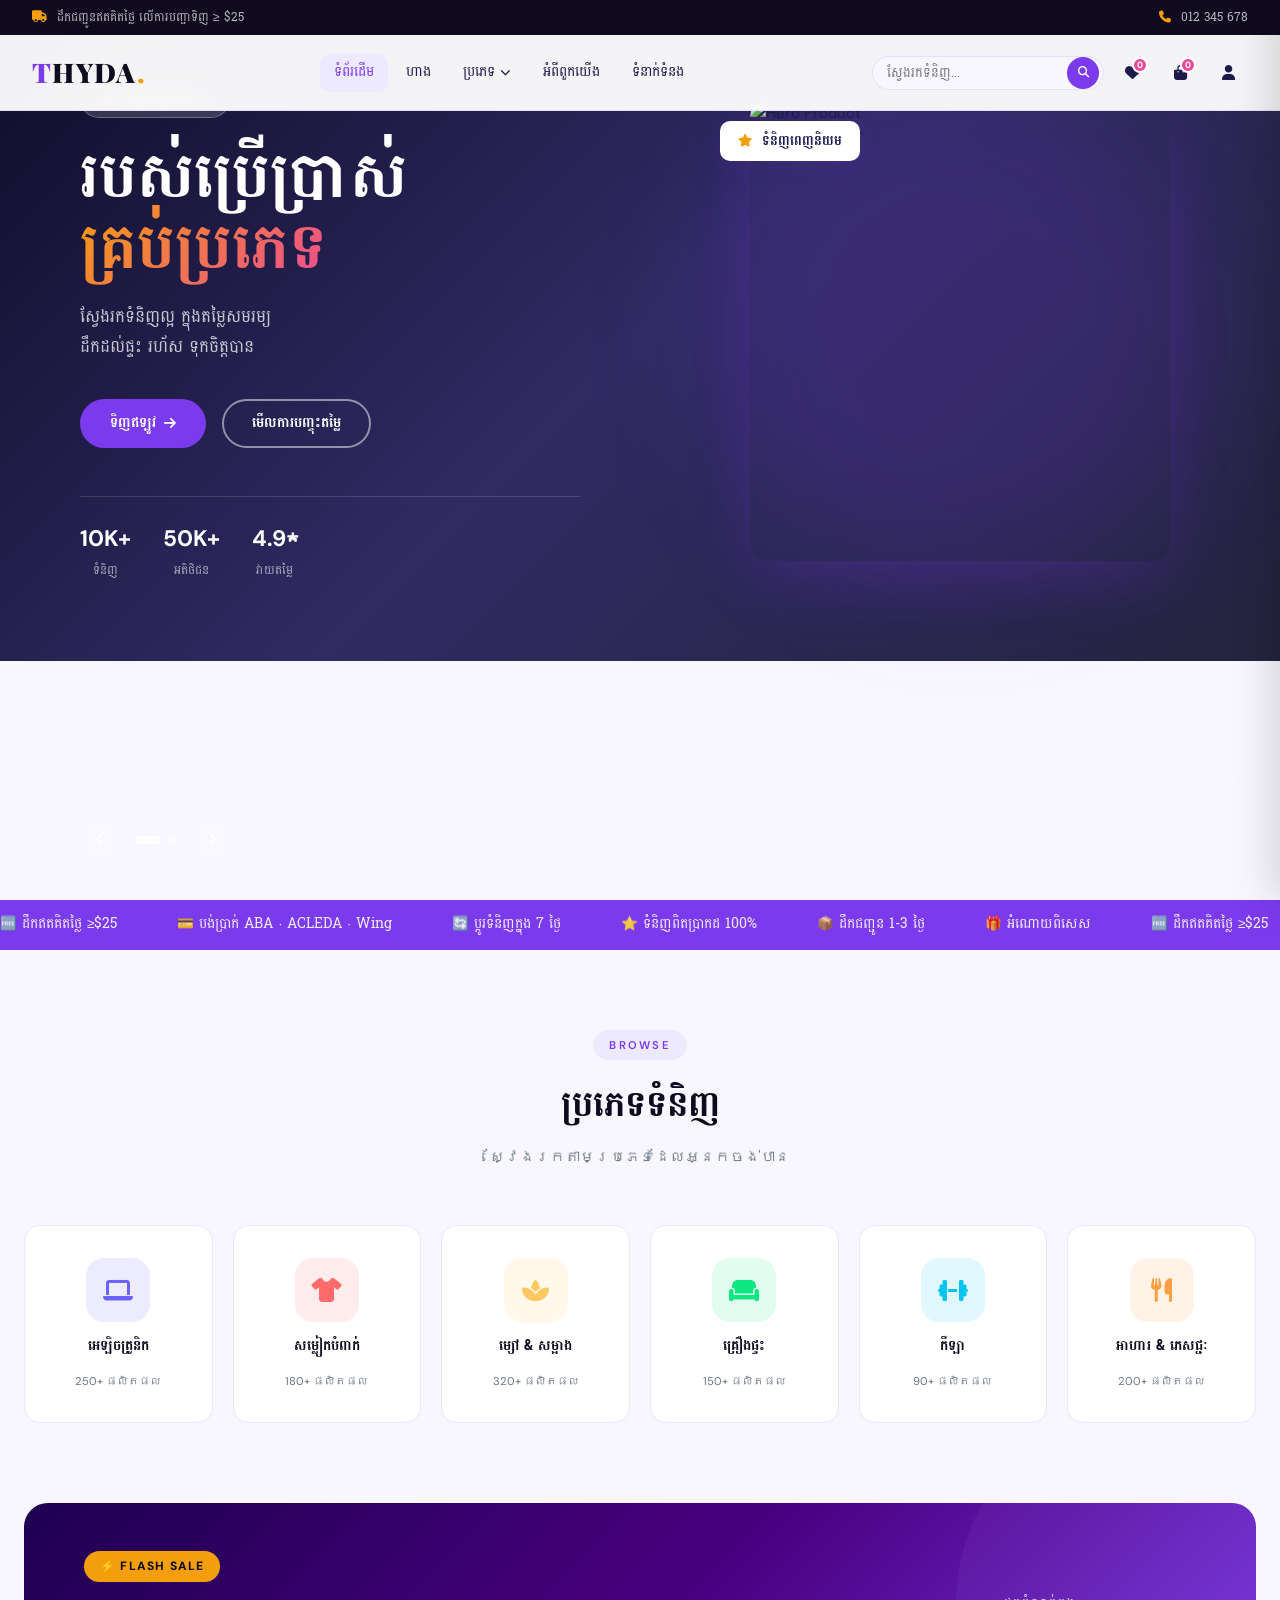
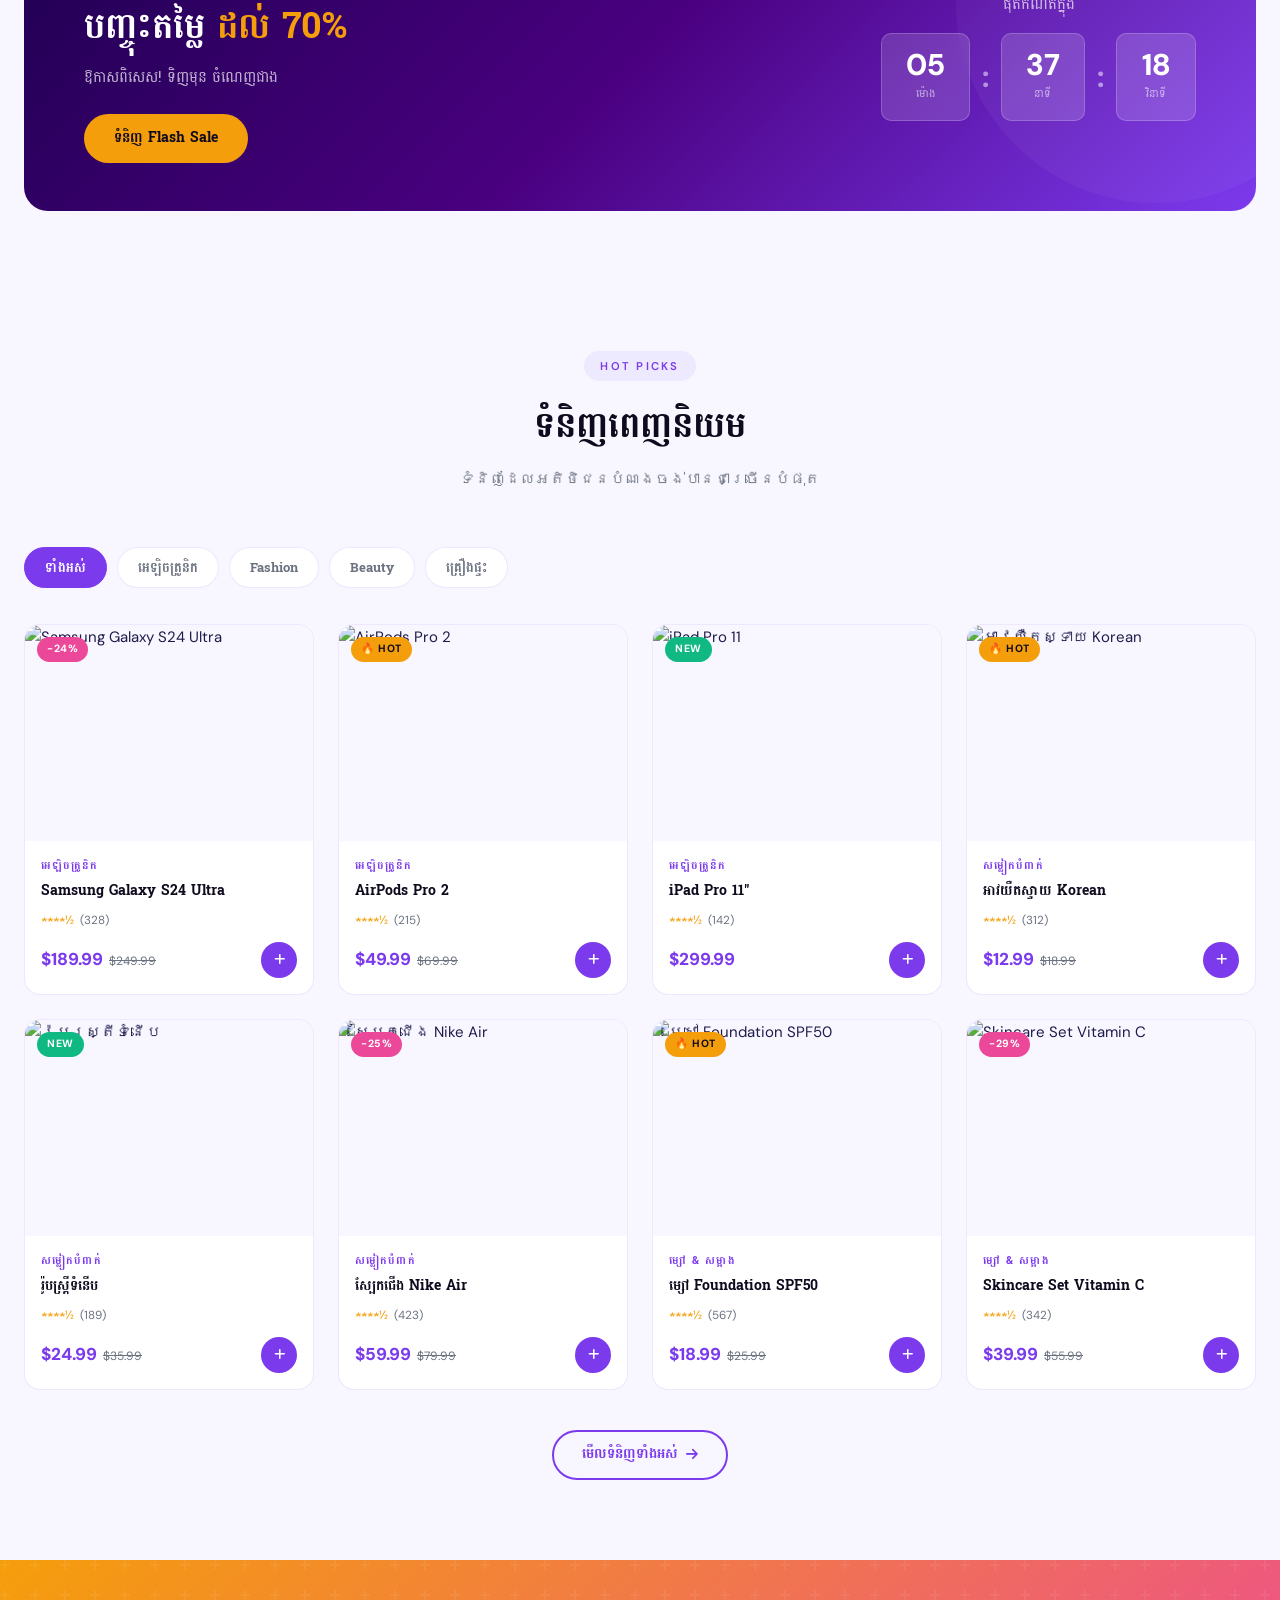
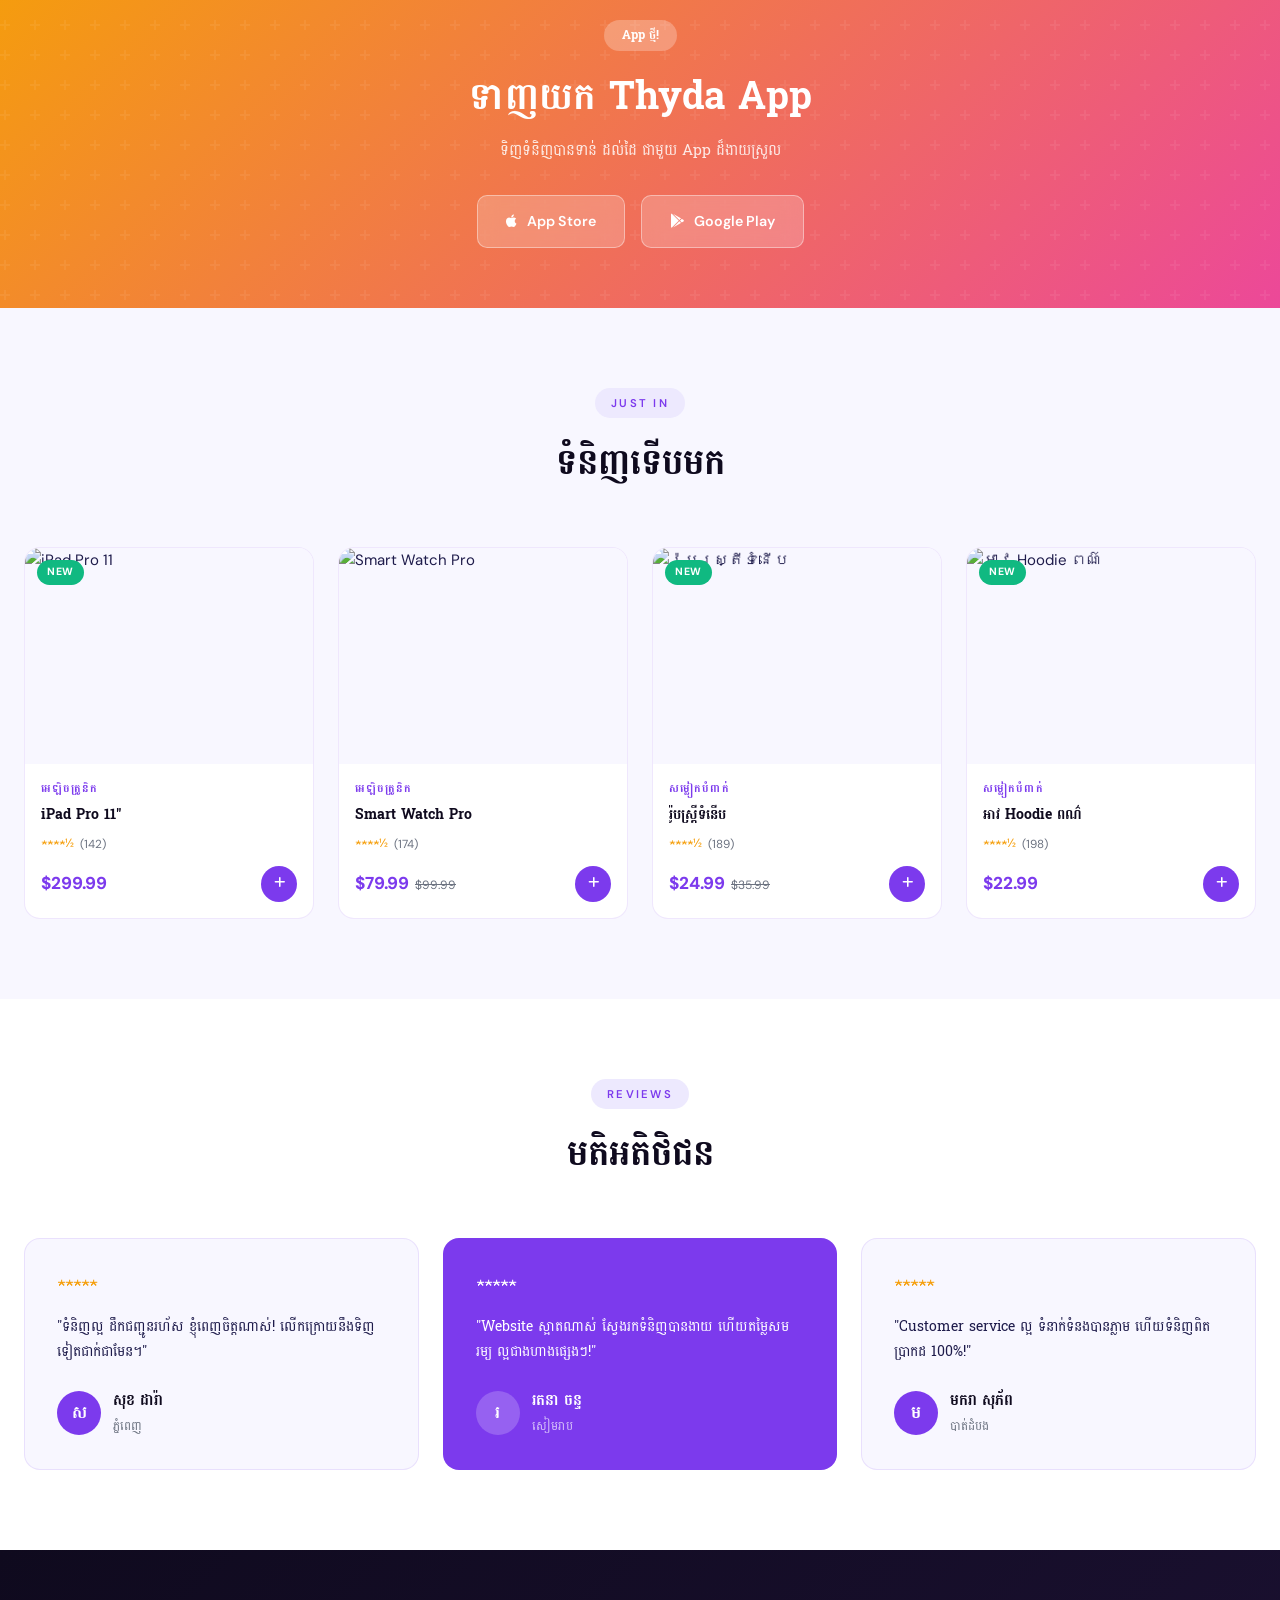
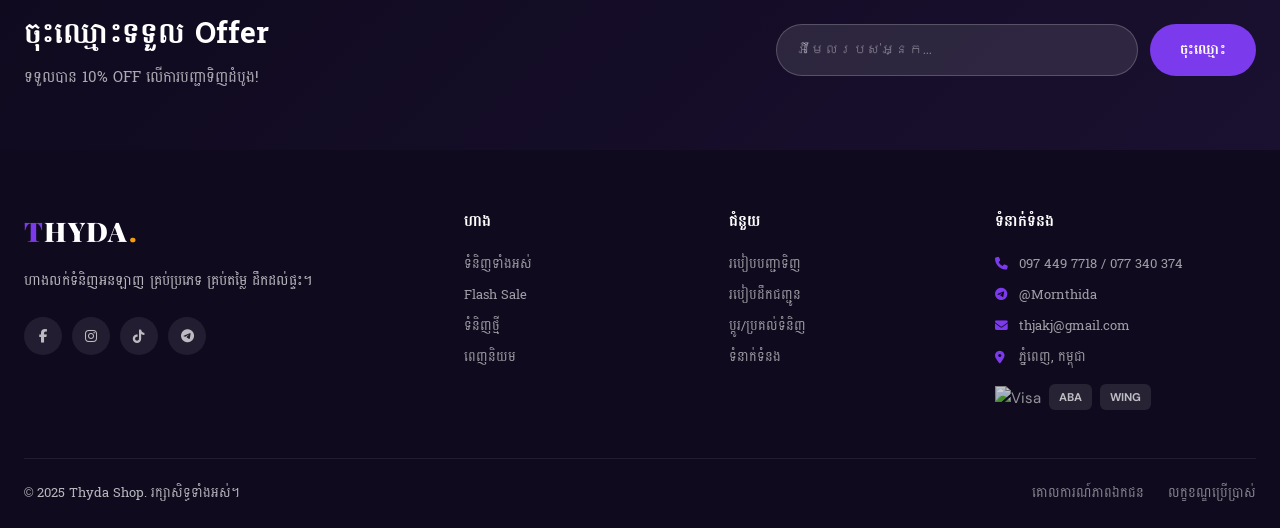
==== commit 1eee7b9f: "Update index.html" ====
--- a/index.html
+++ b/index.html
@@ -343,9 +343,9 @@
         <div class="footer-col">
           <h4>ទំនាក់ទំនង</h4>
           <ul>
-            <li><i class="fa fa-phone"></i> 012 345 678</li>
-            <li><i class="fab fa-telegram"></i> @thydashop</li>
-            <li><i class="fa fa-envelope"></i> info@thyda.com</li>
+            <li><i class="fa fa-phone"></i> 097 449 7718 / 077 340 374</li>
+            <li><i class="fab fa-telegram"></i> @Mornthida</li>
+            <li><i class="fa fa-envelope"></i> thjakj@gmail.com</li>
             <li><i class="fa fa-location-dot"></i> ភ្នំពេញ, កម្ពុជា</li>
           </ul>
           <div class="payment-icons">
